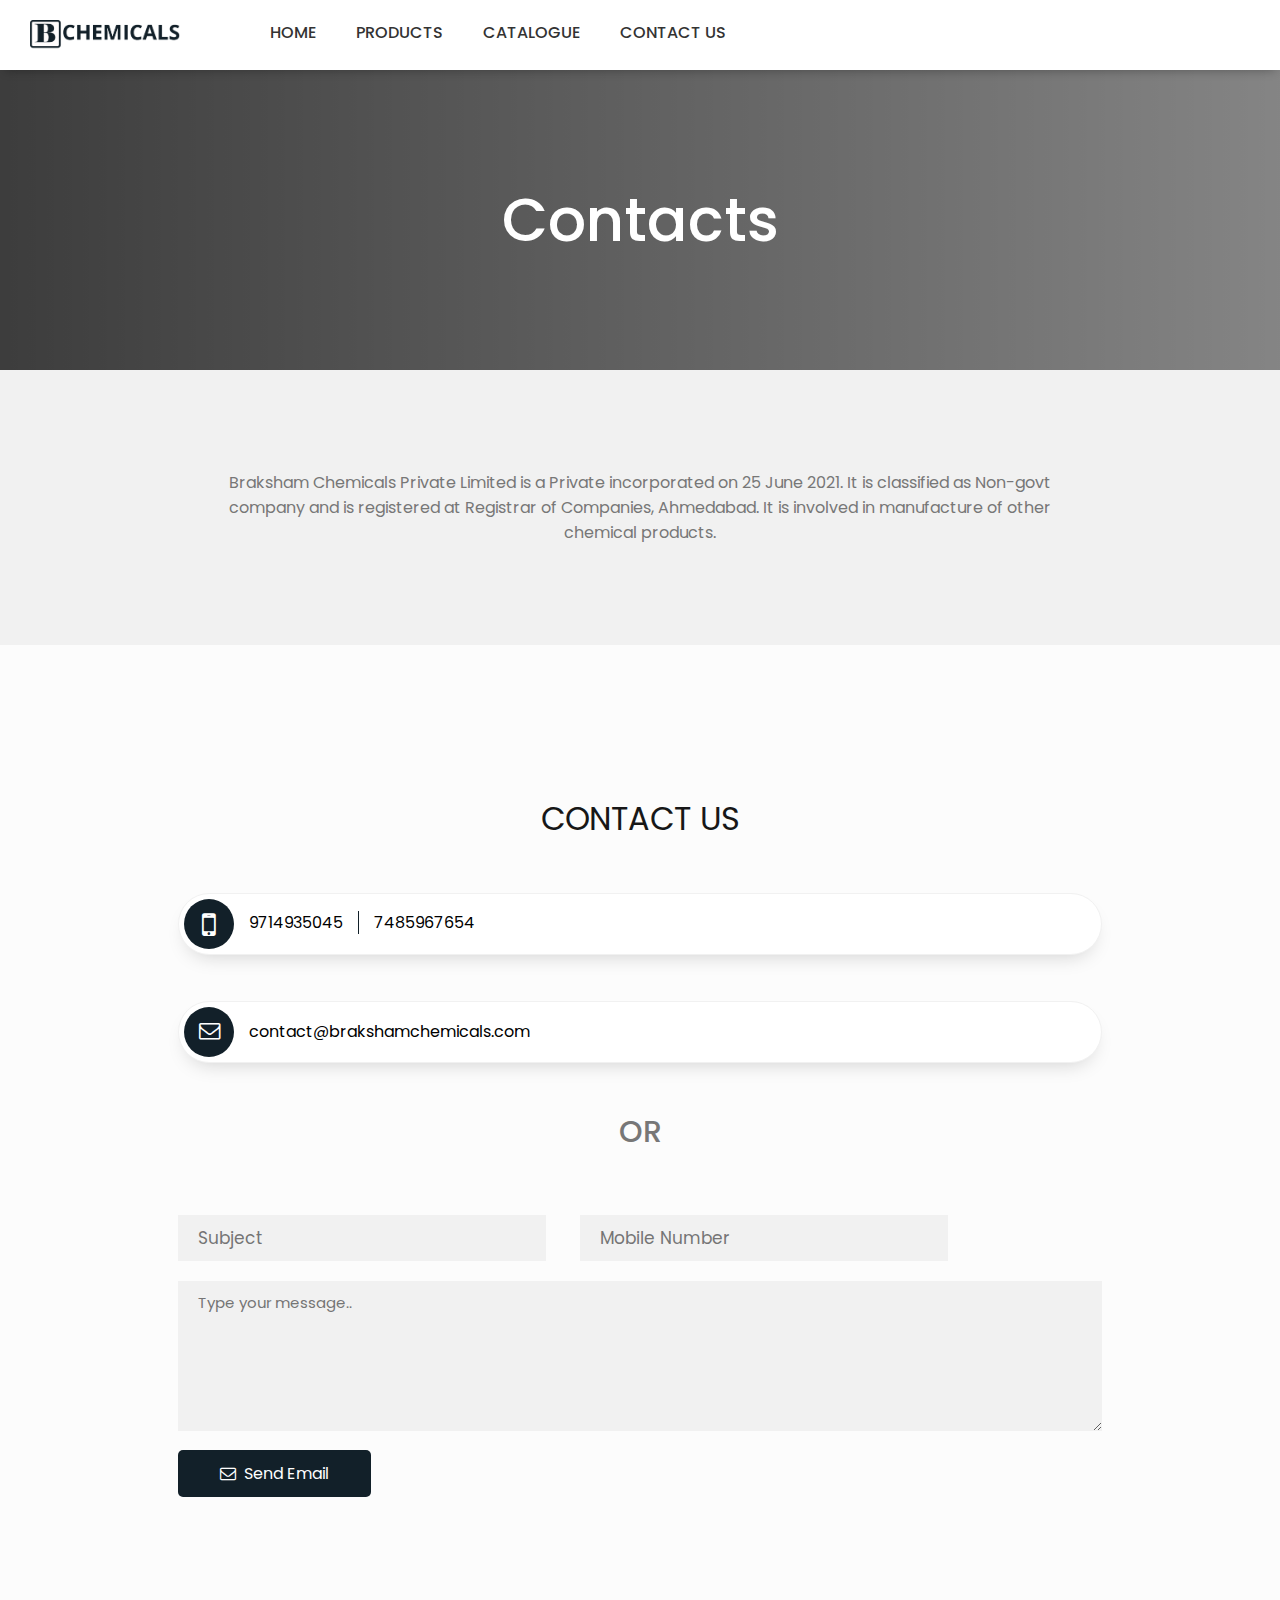
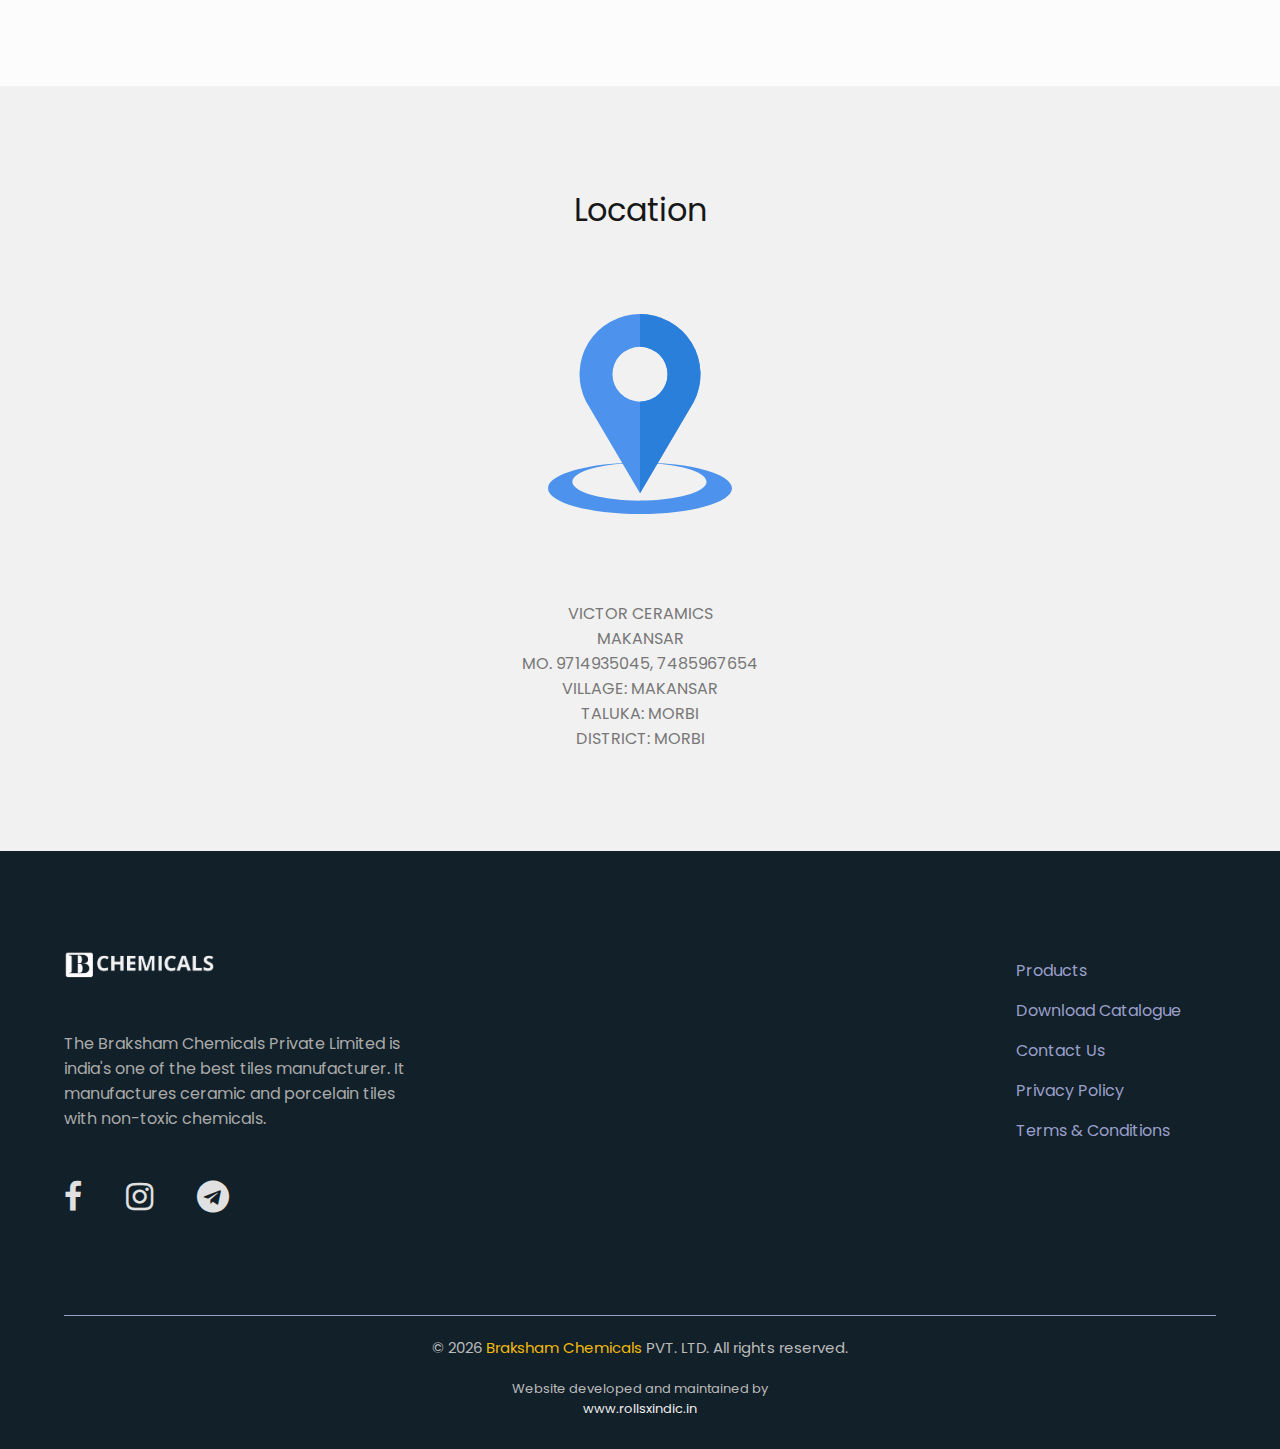
==== contact.html @ 2f867e1a "added seperate js files for each html page and link them to corresponding html page" ====
<!DOCTYPE html>
<html lang="en">
    <head>
        <!-- Meta Tags -->
        <meta charset="UTF-8">
        <meta http-equiv="X-UA-Compatible" content="IE=edge">
        <meta name="viewport" content="width=device-width, initial-scale=1.0">
        <meta http-equiv="Content-Type" content="text/html; charset=utf-8" />
        <meta http-equip="author" content="Akshay Kumar">
        <meta name="description" content="Braksham Chemicals manufactures best quality tiles with latest equipments and machinery.">
        <meta name="Keywords" content="Floor Tiles, Wall Tiles, Bathroom Tiles, Kitchen Tiles, Patterned Tiles, Exterior Porcelain Tiles, Porcelain Tiles, Ceramic Tiles, Tiles And Flooring, Reclaimed Building Materials, Reclaimed Tiles, Worktops, Porcelain, Limestone, Patio, Tiles, Unique Tiles, Tile Printing, Bespoke Tiles, Decorative Tiles, Natural Tiles, Bathrooms, Kitchens, High Quality Tiles, Cheap Tiles, Trade Tiles, Cement Tiles, Mosaic, Feature Wall Tiles, Feature Walls, Decorative Stone Tiles, Brick Effect Tiles, Carving Effect Tiles, Rockers Effect Tiles, Depth Carving Effect Tiles, High Gloss Tiles, Rustic Tiles, Elevation Tiles, R11 Tiles, R9 Tiles, Comfy White Tiles, Wooden Tiles, GVT Tiles, PGVT Tiles, Slabs, Cerenox Tiles, Sugar R11 Tiles, 3d Effect Tiles, services, products, manufactures, latest fashion, natural colors, non-toxic chemicals">
    
        <!-- Title -->
        <title>Braksham Chemicals - Premium Tiles Collection</title>
    
        <!-- External css stylesheet -->
        <link rel="stylesheet" href="css/style.css">
        <link rel="stylesheet" href="css/contact.css">

        <!-- Favicon and Apple touch icon -->
        <link rel="icon" href="./res/images/favicon.png" type="image/png" sizes="16x16">
        <link rel="apple-touch-icon image_src" href="favicon.png">
    
        <!-- Adding external google fonts and font awesome cdn -->
        <link rel="preconnect" href="https://fonts.googleapis.com">
        <link rel="preconnect" href="https://fonts.gstatic.com" crossorigin>
        <link href="https://fonts.googleapis.com/css2?family=Poppins:ital,wght@0,100;0,200;0,300;0,400;0,500;0,600;0,700;0,800;0,900;1,100;1,200;1,300;1,400;1,500;1,600;1,700;1,800;1,900&display=swap" rel="stylesheet">
        <link href="https://fonts.googleapis.com/css2?family=MonteCarlo&display=swap" rel="stylesheet">
        <link rel="stylesheet" href="https://cdnjs.cloudflare.com/ajax/libs/font-awesome/4.7.0/css/font-awesome.min.css">
        <link href="https://fonts.googleapis.com/css2?family=Righteous&display=swap" rel="stylesheet">
        <link href="https://fonts.googleapis.com/css2?family=Flamenco:wght@300;400&display=swap" rel="stylesheet">    
    </head>
<body>
    <!-- Header -->
    <div class="header">
        <div class="header-logo-ctr"><a href="index.html" class="header-logo"><img class="header-logo-img" src="./res/images/logo.png"></a></div>
        <div class="header-btn-ctr">
            <a href="index.html" class="btn header-btn">HOME</a>
            <a href="product.html" class="btn header-btn">PRODUCTS</a>
            <a href="./res/pdf/catalogue.pdf" class="btn header-btn" target="_blank">CATALOGUE</a>
            <a href="contact.html" class="btn header-btn">CONTACT US</a>
        </div>
        <div class="header-menu-bar-ctr"><i class="fa fa-bars fa-lg"></i></div>
    </div>
    <div class="header-menu">
        <div class="header-menu-inner">
            <span class="header-menu-close-btn"><i class="fa fa-close fa-lg"></i></span>
            <div class="header-menu-btn-ctr">
                <a href="index.html" class="btn header-menu-btn">HOME</a>
                <a href="product.html" class="btn header-menu-btn">PRODUCTS</a>
                <a href="res/pdf/catalogue.pdf" class="btn header-menu-btn" target="_blank">CATALOGUE</a>
                <a href="contact.html" class="btn header-menu-btn">CONTACT US</a>
            </div>
        </div>
    </div> 

    <!-- Main Container -->
    <div class="main-ctr">
        <div class="main-img-ctr">
            <div class="main-img"></div>
            <h2 class="main-img-header">Contacts</h2>
        </div>

        <div class="about-contact">
            <p>
                Braksham Chemicals Private Limited is a Private incorporated on 25 June 2021. It is classified as Non-govt company and is registered at Registrar of Companies, Ahmedabad. It is involved in manufacture of other chemical products.
            </p>
        </div>

        <!-- Contact us -->
        <div class="contact-us-ctr">
            <div class="contact-us-info-ctr">
                <h1 class="contact-us-header">CONTACT US</h1>
                <div class="mobile-number"><span class="mobile-icon"><i class="fa fa-mobile fa-2x"></i></span><span title="click to copy" class="mob-1">9714935045</span><span title="click to copy" class="mob-2">7485967654</span></div>

                <div class="email-address"><span class="email-icon"><i class="fa fa-envelope-o fa-lg"></i></span><span title="click to copy" class="email-1">contact@brakshamchemicals.com</span></div>

                <p class="or">OR</p>
                
                <div class="direct-mail-ctr">
                    <input class="direct-mail-sub" type="text" placeholder="Subject">
                    <input class="direct-mail-mob" type="text" placeholder="Mobile Number">
                    <textarea class="direct-mail-body" placeholder="Type your message.."></textarea>
                    <a href="" class="send-mail-btn btn-black"><i class="fa fa-envelope-o"></i> &nbsp;Send Email</a>
                </div>
            </div>
        </div>

        <!-- Location -->
        <div class="location-ctr">
            <h1 class="location-header">Location</h1>
            <img src="./res/images/location.svg" alt="company location" class="location-img">
            <p class="location-name">VICTOR CERAMICS<br>MAKANSAR<br>MO. 9714935045, 7485967654<br>VILLAGE: MAKANSAR<br>TALUKA: MORBI<br>DISTRICT: MORBI</p>
        </div>
    </div>

    <!-- Footer -->
    <div class="footer" id="footer">
        <div class="footer-top-ctr">
            <div class="footer-social-media-ctr">
                <div class="footer-logo-ctr"><a href="index.html" class="footer-logo"><img class="footer-logo-img" src="./res/images/logofooter.png" alt="footer logo"></a></div>
                <p class="footer-company-about">The Braksham Chemicals Private Limited is india's one of the best tiles manufacturer. It manufactures ceramic and porcelain tiles with non-toxic chemicals.</p>
                <div class="social-media-ctr">
                    <a href=""><i class="fa fa-facebook fa-2x"></i></a>
                    <a href=""><i class="fa fa-instagram fa-2x"></i></a>
                    <a href=""><i class="fa fa-telegram fa-2x"></i></a>
                </div>
            </div>
            <div class="footer-links-ctr">
                <a class="footer-link" href="product.html">Products</a>
                <a class="footer-link" href="./res/pdf/catalogue.pdf" target="_blank">Download Catalogue</a>
                <a class="footer-link" href="contact.html">Contact Us</a>
                <a class="footer-link" href="privacy-policy.html">Privacy Policy</a>
                <a class="footer-link" href="terms-conditions.html">Terms & Conditions</a>
            </div>
        </div>
        <div class="footer-copyright-ctr">
            <p class="copyright">© <span class="copyright-current-year"></span> <a class="copyright-company" href="http://www.brakshamchemicals.com">Braksham Chemicals</a> PVT. LTD. All rights reserved.</p>
            <p class="powered-by">Website developed and maintained by<br><a href="https://rollsxindic.in" class="site-developer" target="_blank"> www.rollsxindic.in </a></p>
        </div>
    </div>
    <script src="js/contact.js"></script>
</body>
</html>
---- css/style.css ----
* {
  margin: 0;
  padding: 0;
  box-sizing: border-box;
}

html {
  font-size: 62.5%;
}

body {
  font-family: "Poppins", sans-serif;
  font-size: 1.6rem;
  background-color: #f1f1f1;
  max-width: 200rem;
  margin: 0 auto;
  overflow-x: hidden;
}

button,
i {
  cursor: pointer;
}

h1 {
  color: #171717;
  font-weight: 400;
}

h2 {
  color: #171717;
  font-weight: 400;
}

p {
  color: #777;
}

.header {
  height: 7rem;
  width: 100%;
  padding: 1rem 3rem;
  color: #333;
  background-color: #fff;
  box-shadow: 0 5px 10px -5px rgba(0, 0, 0, 0.32);
  display: flex;
  flex-wrap: nowrap;
  justify-content: left;
  position: relative;
  z-index: 100;
}

.header-logo-ctr {
  height: 3rem;
  width: 20rem;
  margin-top: 1rem;
  position: relative;
}

.header-logo {
  width: 100%;
  position: absolute;
  top: 50%;
  left: 50%;
  transform: translate(-50%, -50%);
}

.header-logo-img {
  height: 3rem;
  vertical-align: middle;
}

.header-btn-ctr {
  display: flex;
  flex-wrap: nowrap;
  justify-content: center;
}

.btn {
  padding: 1rem 0;
  margin-left: 4rem;
  font-size: 1.6rem;
  font-weight: 500;
  color: #333;
  text-decoration: none;
  display: inline-block;
  position: relative;
}

.btn::before {
  content: "";
  height: 5%;
  width: 0;
  position: absolute;
  left: 0;
  bottom: 0;
  background-color: #f0b90b;
  transition: all 0.4s ease;
}

.btn:hover::before {
  width: 100%;
}

.header-menu-bar-ctr i {
  display: none;
  position: absolute;
  top: 3rem;
  right: 3rem;
}

/* header menu */

.header-menu {
  height: 30rem;
  width: 100%;
  margin-top: -30rem;
  background-color: #122029;
  transition: all 0.4s ease;
}

.header-menu-inner {
  height: 100%;
  width: 100%;
  text-align: center;
  position: relative;
}

.header-menu-close-btn {
  color: #fff;
  position: absolute;
  top: 3rem;
  right: 3rem;
}

.header-menu-btn-ctr {
  height: 20rem;
  width: 20rem;
  padding: 2%;
  position: absolute;
  top: 50%;
  left: 50%;
  transform: translate(-50%, -50%);
}

.header-menu-btn {
  margin-left: 0;
  color: #fff;
  font-size: 2.2rem;
  display: block;
}

/* Covid Update */
.covid-update-ctr {
  height: auto;
  width: 100%;
  padding: 1.5rem 2rem;
  color: #fff;
  background-color: #58a0ff;
  display: flex;
  flex-wrap: nowrap;
  justify-content: space-between;
}

.covid-update-header {
  min-width: 10rem;
  padding: 0;
  margin: 0;
}

.covid-update-para {
  color: #fff;
  margin: 0 1rem;
}

.covid-update-ctr-close-btn {
  padding: 0 1rem;
  display: block;
}

.main-video-ctr {
  width: 100%;
  background-color: #000;
  border: none;
  text-align: center;
  position: relative;
}

.main-video {
  height: 100%;
  width: 100%;
  margin: auto;
  max-width: 60rem;
  display: block;
}

.go-down-btn {
  height: 6rem;
  width: 6rem;
  background-color: #fff;
  box-shadow: 0 10px 25px -6px #ccc;
  border-radius: 100%;
  display: block;
  position: absolute;
  bottom: -8%;
  left: 50%;
  transform: translateX(-50%);
  transition: all 0.2s ease;
}

.go-down-btn:hover {
  box-shadow: 0 10px 25px -6px #aaac;
  bottom: -7%;
}

.go-down-btn i {
  color: #aaa;
  position: absolute;
  top: 50%;
  left: 50%;
  transform: translate(-50%, -50%);
}

/* Main Container */
.vision-mission-header {
  margin: 10rem;
  text-align: center;
  text-transform: uppercase;
  color: #777;
}

.vision-outer-ctr {
  display: flex;
  flex-wrap: nowrap;
  flex-direction: column;
  justify-content: space-between;
}

.vision-inner-ctr {
  margin: 0 10%;
  margin-bottom: 3rem;
  display: flex;
  flex-wrap: wrap;
  flex-direction: row;
  justify-content: space-between;
}

.vision {
  height: auto;
  width: 30%;
  padding: 5rem 2rem;
  text-align: center;
  background-color: #fcfcfc;
  /* border: 1px solid #e1e1e1; */
  box-shadow: 0 10px 20px -10px #ccc;
  position: relative;
  overflow: hidden;
}

.vision:before {
  content: "";
  height: 0;
  width: 0;
  background-image: linear-gradient(to right top, #9fceee, #d6eef7, #f7f7f7);
  clip-path: polygon(0 0, 0 0, 100% 100%, 0 100%);
  transition: all 0.4s ease;
  position: absolute;
  left: 0;
  bottom: 0;
}

.vision:hover::before {
  height: 3rem;
  width: 100%;
}

.vision:hover .vision-icon-underline {
  background-color: #79bbe7;
}

.vision-icon {
  height: 4.8rem;
  display: inline-block;
  margin-bottom: 2rem;
}

.vision-icon-underline {
  height: 2px;
  width: 30%;
  margin: 2rem auto;
  background-color: #e1e1e1;
}

/* Design container */
/* .main-content-ctr {
} */

.designs-header,
.designs-para {
  text-align: center;
  padding: 0 5%;
}

.designs-header {
  margin-top: 5rem;
  transition: all 0.2s ease;
}

.designs-para {
  margin-top: 3rem;
  margin-bottom: 10rem;
}

.designs-ctr {
  padding: 10rem 10%;
  overflow-y: hidden;
  background-color: #fff;
}

.design-ctr-overlay {
  height: 0%;
  width: 0%;
  background-color: #122029;
  text-align: center;
  position: absolute;
  bottom: 0;
  left: 0;
  overflow: hidden;
  transition: all 0.4s ease;
  z-index: 10;
}

.overlay-ctr {
  position: absolute;
  top: 50%;
  left: 50%;
  transform: translate(-50%, -50%);
}

.design-ctr-overlay h1 {
  color: #eee;
  padding: 3rem 0;
}

.design-ctr-overlay p {
  color: #bbb;
}

.overlay-close-btn {
  padding: 1rem 4rem;
  margin: 5rem auto;
  font-size: 1.6rem;
  outline: none;
  border: none;
  border-radius: 5px;
}

.design-ctr {
  width: 100%;
  margin: 8rem 0;
  background-color: #fff;
  border: 1px solid #f1f1f1;
  box-shadow: 0 20px 30px #ccc;
  display: flex;
  flex-wrap: nowrap;
  justify-content: space-between;
  transition: all 0.4s ease;
  position: relative;
  border-radius: 10px;
}

.design-ctr:hover {
  transform: scale(1.02);
}

.design-img-ctr {
  height: 45rem;
  width: 60%;
}

.design-img {
  height: 100%;
  width: 100%;
}

.design-img1,
.design-img3,
.design-img5 {
  border-top-left-radius: 10px;
  border-bottom-left-radius: 10px;
}

.design-img2,
.design-img4,
.design-img6 {
  border-top-right-radius: 10px;
  border-bottom-right-radius: 10px;
}

.design-ctr:nth-child(even) {
  flex-direction: row-reverse;
}

.design-info-ctr {
  width: 40%;
  text-align: center;
  position: relative;
  background-image: url("./res/images/dotted-background.svg");
  background-size: contain;
  background-repeat: no-repeat;
  background-position: bottom;
}

.design-info {
  width: 80%;
  position: absolute;
  top: 50%;
  left: 50%;
  transform: translate(-50%, -50%);
}

.design-info-header {
  font-family: "Poppins", sans-serif;
  font-weight: 400;
  padding: 3rem 0;
}

.design-info-para {
  color: #122029;
}

.design-info-btn {
  padding: 1.2rem 4.2rem;
  background-color: #122029;
  border-radius: 5px;
  color: #fff;
  padding: none;
  margin: 5rem 0;
  transition: all 0.2s ease;
}

.design-info-btn:hover {
  box-shadow: 0 10px 20px -10px #aaa;
}

/* About us section  */
.about-us-ctr {
  width: 100%;
  padding: 10rem 5%;
  padding-bottom: 15rem;
  background-color: #122029;
  display: flex;
  flex-wrap: nowrap;
  justify-content: space-between;
  clip-path: polygon(0 0, 100% 0, 100% 80%, 0 100%);
}

.about-us-header-ctr {
  width: 25%;
  text-align: center;
}

.about-us-header {
  padding: 0;
  color: #fff;
}

.about-us-para-ctr {
  width: 70%;
  text-align: left;
}

.about-us-para-main {
  font-size: 1.8rem;
  font-weight: 300;
  color: #e1e1e1;
}

.about-us-para-secondary {
  font-size: 1.7rem;
  font-weight: 300;
  font-style: italic;
  color: #f0b90b;
}

/* Catagories Container */
.catagories-ctr {
  text-align: center;
  margin: 10rem 5%;
}

.catagories-header {
  padding-bottom: 8rem;
}

.catagories-inner-ctr {
  display: flex;
  flex-wrap: nowrap;
  justify-content: space-between;
  position: relative;
}

.catagories-left-ctr,
.catagories-right-ctr {
  height: 10%;
  width: 50%;
}

.catagories-left-ctr {
  padding-right: 5%;
}

.catagories-right-ctr {
  padding-left: 5%;
}

.catagories {
  height: 10rem;
  width: 100%;
  color: #fff;
  font-size: 2.5rem;
  margin-bottom: 5%;
  background-size: cover;
  background-position: bottom;
  background-repeat: no-repeat;
  position: relative;
}

.catagories span {
  position: absolute;
  top: 50%;
  left: 50%;
  transform: translate(-50%, -50%);
}

.catagories-floor-tiles {
  background-image: linear-gradient(rgba(0, 0, 0, 0.5), rgba(0, 0, 0, 0.5)),
    url("./res/images/floor-tile.jpg");
}

.catagories-kitchen-tiles {
  background-image: linear-gradient(rgba(0, 0, 0, 0.5), rgba(0, 0, 0, 0.5)),
    url("./res/images/kitchen-tiles.jpg");
}

.catagories-bathroom-tiles {
  background-image: linear-gradient(rgba(0, 0, 0, 0.5), rgba(0, 0, 0, 0.5)),
    url("./res/images/bathroom-tiles.jpg");
}

.catagories-wall-tiles {
  background-image: linear-gradient(rgba(0, 0, 0, 0.5), rgba(0, 0, 0, 0.5)),
    url("./res/images/wall-tiles.jpg");
}

.catagories-hall-tiles {
  background-image: linear-gradient(rgba(0, 0, 0, 0.5), rgba(0, 0, 0, 0.5)),
    url("./res/images/hall-tiles.jpg");
}

.catagories-garden-tiles {
  background-image: linear-gradient(rgba(0, 0, 0, 0.5), rgba(0, 0, 0, 0.5)),
    url("./res/images/garden-tiles.jpg");
}

/* Download Catalogue */
.download-catalogue-ctr {
  width: 100%;
  text-align: center;
  padding: 8rem 5rem;
  background-color: #122029;
}

.download-catalogue-header {
  color: #f1f1f1;
  padding-bottom: 5rem;
}

.download-catalogue-btn {
  text-decoration: none;
  padding: 1.2rem 4.2rem;
  border: none;
  outline: none;
  background-color: #f1f1f1;
  color: #171717;
  border-radius: 5px;
}

/* Contact Us section  */
.contact-us-ctr {
  width: 100%;
  padding: 10rem 0;
  background-color: #fcfcfc;
}

.contact-us-header {
  text-align: center;
  padding-bottom: 5rem;
}

.contact-us-info-ctr {
  width: 80%;
  padding: 5rem;
  margin: 0 auto;
  text-align: left;
}

.mobile-number,
.email-address {
  padding: 0.5rem;
  margin-bottom: 5%;
  background-color: #fff;
  box-shadow: 0 10px 20px -10px #ccc;
  border: 1px solid #f1f1f1;
  border-radius: 5rem;
}

.mobile-icon,
.email-icon {
  height: 5rem;
  width: 5rem;
  padding: 1rem;
  color: #fff;
  background-color: #122029;
  text-align: center;
  border-radius: 30px;
  vertical-align: middle;
  display: inline-block;
}

.direct-mail-ctr {
  padding: 5rem 0;
}

.mob-1,
.mob-2,
.email-1 {
  padding: 0 1.5rem;
  cursor: pointer;
  transition: all 0.2s;
}

.mob-1 {
  border-right: 1px solid #122029;
}

.mob-1:hover,
.mob-2:hover,
.email-1:hover {
  color: #f0b90b;
}

.or {
  text-align: center;
  font-size: 3rem;
  font-weight: 500;
}

.direct-mail-sub,
.direct-mail-mob,
.direct-mail-body {
  display: block;
  margin: 1rem 0;
  padding: 1rem 2rem;
  font-family: poppins, sans-serif;
  color: #333;
  background-color: #f1f1f1;
  border: none;
  outline: none;
}

.direct-mail-sub {
  font-size: 1.7rem;
  display: inline-block;
  margin-right: 3rem;
}

.direct-mail-mob {
  display: inline-block;
  font-size: 1.7rem;
}

.direct-mail-body {
  height: 15rem;
  width: 100%;
  margin-bottom: 3rem;
  font-size: 1.5rem;
  color: green;
}

.send-mail-btn {
  text-decoration: none;
  padding: 1.2rem 4.2rem;
  border: none;
  outline: none;
  background-color: #122029;
  color: #fff;
  border-radius: 5px;
}

/* Footer */

.footer {
  background-color: #122029;
  color: #e1e1e1;
  text-align: center;
  padding: 10rem 5%;
  padding-bottom: 1rem;
}

.footer-logo-ctr {
  position: relative;
  width: 25rem;
  height: 3rem;
  width: 20rem;
}

.footer-logo-img {
  height: 3rem;
}

.footer-company-about {
  padding: 5rem 0;
  color: #aaa;
}

.footer-top-ctr {
  display: flex;
  flex-wrap: nowrap;
  justify-content: space-between;
  width: 100%;
  margin-bottom: 10rem;
}

.footer-social-media-ctr {
  width: 35rem;
  text-align: left;
}

.social-media-ctr a {
  display: inline-block;
  text-decoration: none;
  color: #e1e1e1;
  margin-right: 4rem;
}

.social-media-ctr a:hover {
  color: rgb(240, 185, 11);
}

.footer-links-ctr {
  width: 20rem;
  text-align: left;
}

.footer-link {
  display: block;
  text-decoration: none;
  color: #9a9fca;
  line-height: 4rem;
  transition: all 0.2s ease;
}

.footer-link:hover {
  color: #f0b90b;
}

.footer-copyright-ctr {
  border-top: 1px solid #9a9fca;
  width: 100%;
  padding: 2rem 0;
}

.copyright {
  color: #bbb;
  font-size: 1.5rem;
  margin-bottom: 2rem;
}

.copyright-company {
  text-decoration: none;
  color: #f0b90b;
}

.powered-by {
  font-size: 1.3rem;
  color: #bbb;
}

.site-developer {
  text-decoration: none;
  color: #eee;
}

/* Animation */

@keyframes slideshow-anim {
  0% {
    margin-left: 0;
  }
  10% {
    margin-left: 0;
  }
  20% {
    margin-left: -100%;
  }
  30% {
    margin-left: -100%;
  }
  40% {
    margin-left: -200%;
  }
  50% {
    margin-left: -200%;
  }
  60% {
    margin-left: -100%;
  }
  70% {
    margin-left: -100%;
  }
  80% {
    margin-left: 0;
  }
  90% {
    margin-left: 0;
  }
  100% {
    margin-left: 0;
  }
}

/* media queries */
@media only screen and (max-width: 1000px) {
  .vision {
    width: 48%;
  }

  .vision-3 {
    width: 100%;
    margin-top: 3rem;
  }

  .designs-ctr {
    padding: 0 10%;
  }

  .design-info-header {
    font-size: 2.5rem;
  }

  .design-info-para {
    font-size: 1.6rem;
  }

  .design-img-ctr {
    height: 40rem;
  }
}

@media only screen and (max-width: 780px) {
  .covid-update-header {
    font-size: 1.5rem;
  }

  .covid-update-para {
    font-size: 1.5rem;
  }

  .header-btn-ctr {
    display: none;
  }

  .header-menu-bar-ctr i {
    display: block;
  }

  .designs-ctr {
    padding: 0 5%;
  }

  .design-info-header {
    font-size: 2.3rem;
  }

  .design-info-para {
    font-size: 1.5rem;
  }

  .design-img-ctr {
    height: 35rem;
  }

  .about-us-ctr {
    display: block;
  }

  .about-us-header-ctr {
    width: 100%;
    padding-bottom: 5rem;
  }

  .about-us-para-ctr {
    width: 100%;
    text-align: center;
  }

  .contact-us-ctr {
    width: 100%;
    padding: 10rem 0;
  }

  .contact-us-info-ctr {
    width: 100%;
    padding: 5%;
  }

  .footer-logo-ctr {
    margin: 0 auto;
  }

  .footer-company-about {
    padding: 5rem 0;
  }

  .footer-top-ctr {
    display: block;
  }

  .footer-social-media-ctr {
    width: 100%;
    text-align: center;
  }

  .social-media-ctr a {
    margin: 0 2rem;
  }

  .footer-links-ctr {
    width: 20rem;
    margin: 5rem auto;
    text-align: center;
  }
}

@media screen and (max-width: 610px) {
  h1 {
    font-size: 2.5rem;
  }

  h2 {
    font-size: 2.2rem;
  }

  p {
    font-size: 1.5rem;
  }

  .vision {
    width: 100%;
  }

  .vision-2 {
    margin-top: 3rem;
  }
  .covid-update-header {
    font-size: 1.4rem;
  }

  .covid-update-para {
    font-size: 1.2rem;
  }

  .go-down-btn {
    height: 4rem;
    width: 4rem;
  }

  .design-ctr {
    display: block;
    width: 100%;
  }

  .design-img {
    border-top-left-radius: 10px;
    border-top-right-radius: 10px;
    border-bottom-left-radius: 0;
    border-bottom-right-radius: 0;
  }

  .overlay-ctr {
    width: 70%;
  }

  .design-img-ctr {
    width: 100%;
    height: 35rem;
  }

  .design-info-ctr {
    width: 100%;
    position: static;
  }

  .design-info {
    width: 80%;
    position: static;
    transform: translate(0%, 0%);
    margin: auto;
  }

  .catagories-inner-ctr {
    display: block;
  }

  .catagories-left-ctr {
    width: 100%;
    padding-right: 0;
  }

  .catagories-right-ctr {
    width: 100%;
    padding-left: 0;
  }

  .catagories span {
    font-size: 1.6rem;
  }

  .download-catalogue-ctr {
    padding: 5rem 2rem;
  }

  .download-catalogue-btn {
    padding: 1rem 1.5rem;
  }

  .email-1 {
    font-size: 1.4rem;
  }

  .direct-mail-sub {
    width: 100%;
  }
}

@media screen and (max-width: 400px) {
  h1 {
    font-size: 2.3rem;
  }

  h2 {
    font-size: 2rem;
  }

  p {
    font-size: 1.3rem;
  }

  .covid-update-header {
    font-size: 1.2rem;
  }

  .covid-update-para {
    font-size: 1rem;
  }

  .vision-inner-ctr {
    margin: 3rem 5%;
  }

  .designs-header {
    margin-top: 8rem;
  }

  .designs-para {
    margin-bottom: 5rem;
  }

  .header-menu-btn {
    font-size: 1.8rem;
  }

  .overlay-ctr h1 {
    font-size: 2.5rem;
  }

  .overlay-ctr p {
    font-size: 1.5rem;
  }

  .design-img-ctr {
    height: 20rem;
  }

  .about-us-header {
    font-size: 2.2rem;
  }

  .about-us-para-main {
    font-size: 1.6rem;
  }

  .about-us-para-secondary {
    font-size: 1.4rem;
  }

  .mobile-number,
  .email-address {
    border: 1px solid #f1f1f1;
    background-color: #fff;
    border-radius: 0;
    padding: 3rem 0.5rem;
    text-align: center;
  }

  .mobile-icon,
  .email-icon {
    display: block;
    margin: 2rem auto;
  }

  .mob-1,
  .mob-2,
  .email-1 {
    font-size: 1.2rem;
  }

  .mob-1:hover,
  .mob-2:hover,
  .email-1:hover {
    font-size: 1.5rem;
    color: #333;
  }
}

::-webkit-scrollbar {
  width: 1rem;
  box-shadow: inset 2px 2px 5px #333;
  background-color: #ccc;
}

::-webkit-scrollbar-thumb {
  width: 1rem;
  background-color: #122029;
}
---- css/contact.css ----
.main-img-ctr {
  height: 30rem;
  width: 100%;
  overflow: hidden;
  position: relative;
}

.main-img {
  height: 100%;
  width: 100%;
  background-image: linear-gradient(
      to right,
      rgba(0, 0, 0, 0.75),
      rgba(0, 0, 0, 0.45)
    ),
    url("./res/images/contact.jpg");
  background-size: cover;
  background-repeat: no-repeat;
  background-position: bottom;
  transition: all 3s ease;
}

.main-img:hover {
  transform: scale(1.05);
}

.main-img-header {
  position: absolute;
  top: 50%;
  left: 50%;
  transform: translate(-50%, -50%);
  text-align: center;
  font-size: 6rem;
  font-weight: 500;
  color: #fff;
}

.about-contact {
  width: 80%;
  text-align: center;
  margin: 0 auto;
  padding: 10rem 5%;
}

/* Location */
.location-ctr {
  width: 100%;
  text-align: center;
  padding: 10rem 0;
}

.location-img {
  height: 20rem;
  margin: 8rem 0;
}

@media screen and (max-width: 768px) {
  .main-img-header {
    font-size: 5rem;
  }
}

@media screen and (max-width: 400px) {
  .main-img-header {
    font-size: 4rem;
  }
}

@media screen and (max-width: 400px) {
  .main-img-ctr {
    height: 25rem;
  }

  .location-name {
    font-size: 1.3rem;
  }

  .main-img-ctr {
    font-size: 3rem;
  }
}
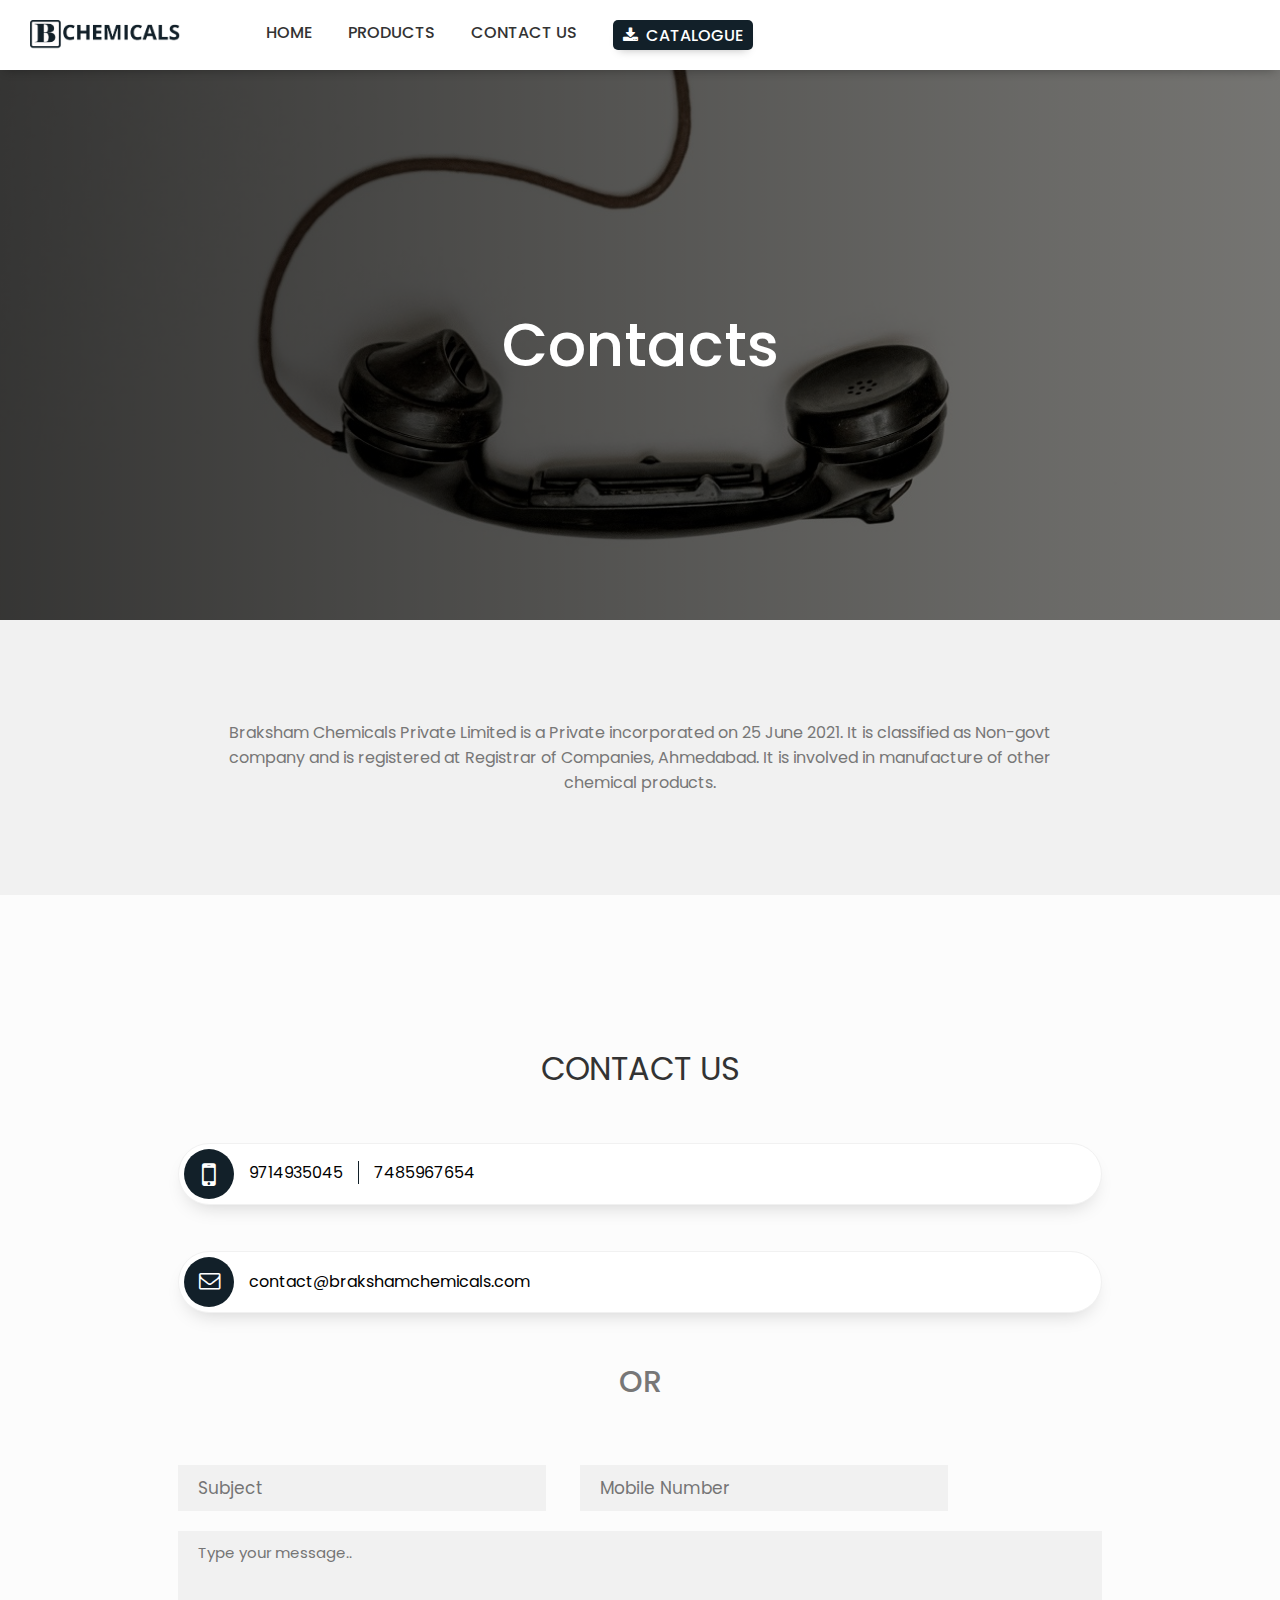
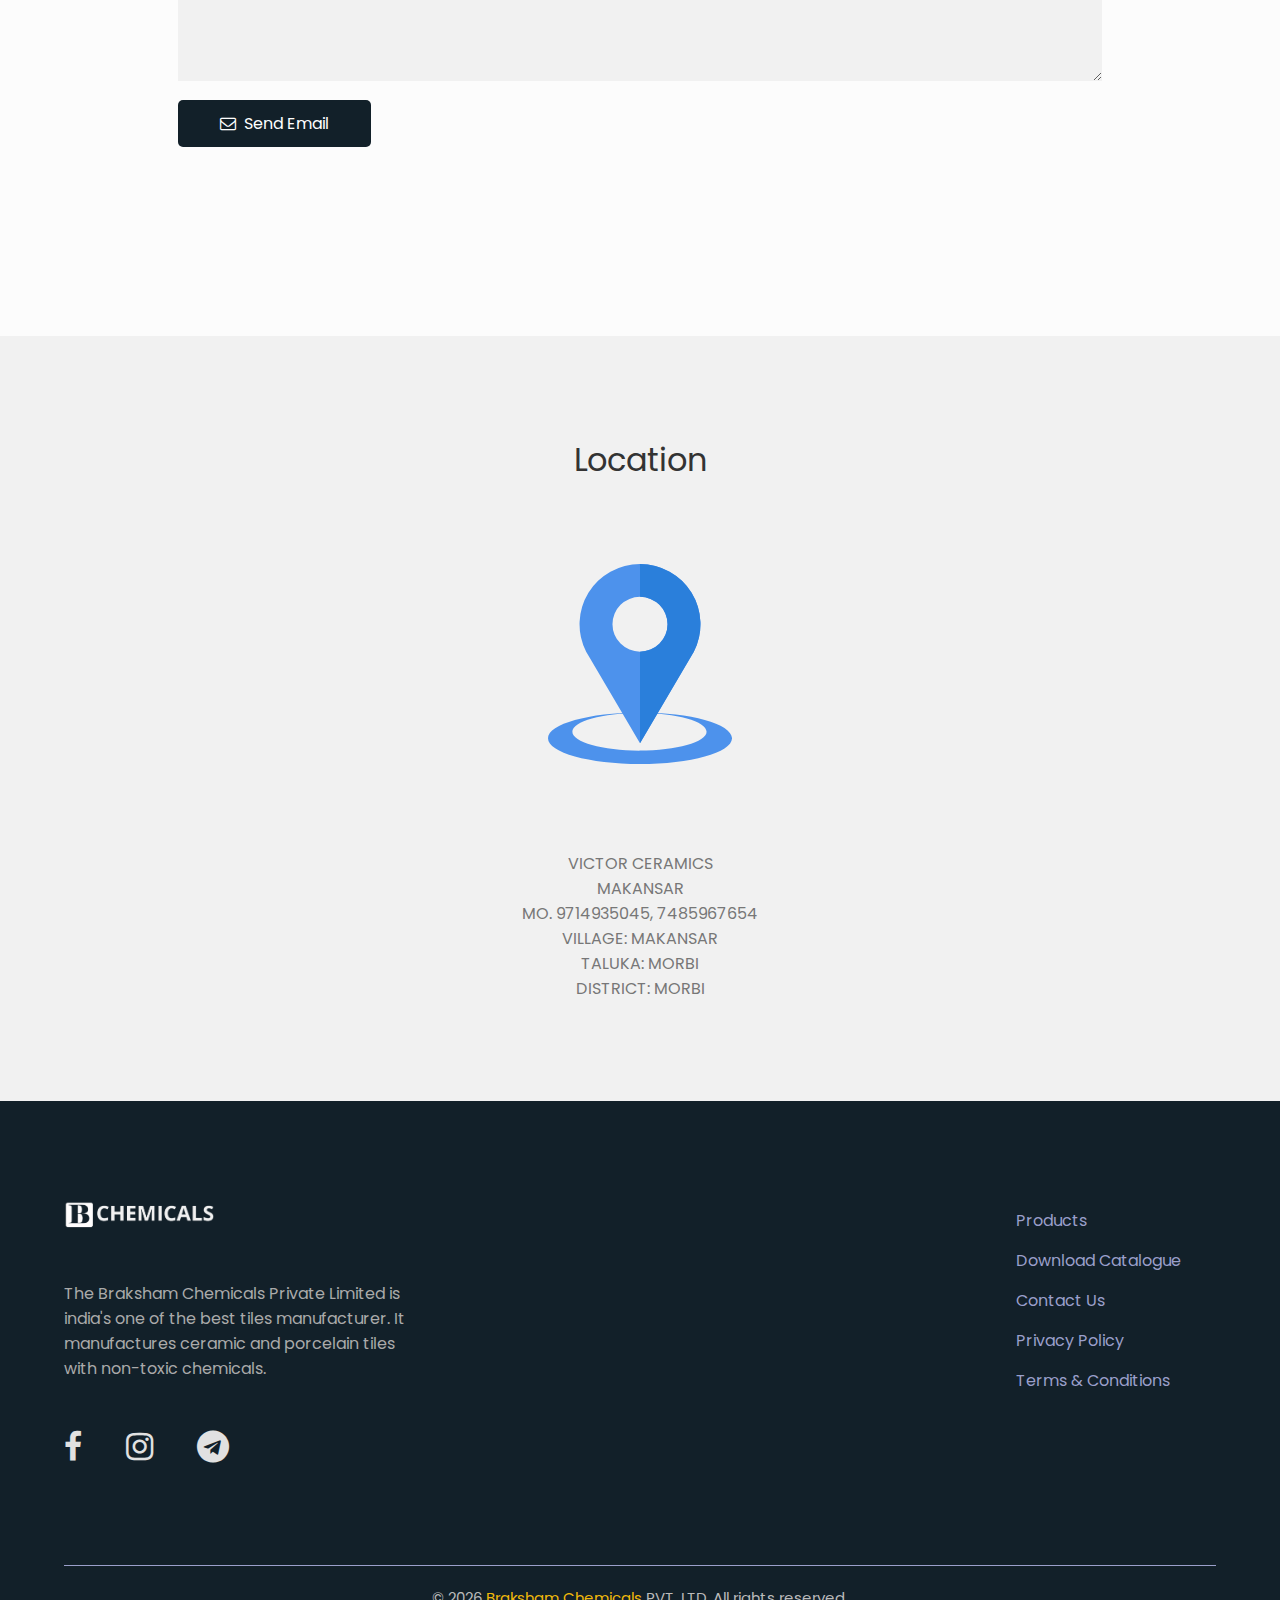
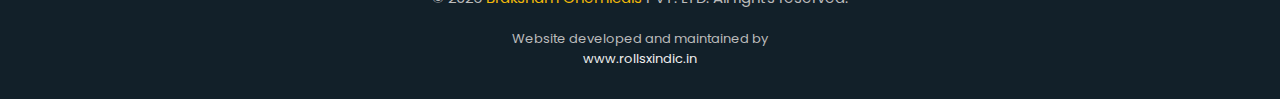
==== commit cc993beb: "design-update" ====
--- a/contact.html
+++ b/contact.html
@@ -37,8 +37,8 @@
         <div class="header-btn-ctr">
             <a href="index.html" class="btn header-btn">HOME</a>
             <a href="product.html" class="btn header-btn">PRODUCTS</a>
-            <a href="./res/pdf/catalogue.pdf" class="btn header-btn" target="_blank">CATALOGUE</a>
             <a href="contact.html" class="btn header-btn">CONTACT US</a>
+            <a href="./res/pdf/catalogue.pdf" class="header-btn header-catalogue-btn" target="_blank"><i class="fa fa-download">&nbsp;&nbsp;</i>CATALOGUE</a>
         </div>
         <div class="header-menu-bar-ctr"><i class="fa fa-bars fa-lg"></i></div>
     </div>
--- a/css/style.css
+++ b/css/style.css
@@ -23,12 +23,12 @@
 }
 
 h1 {
-  color: #171717;
+  color: #333;
   font-weight: 400;
 }
 
 h2 {
-  color: #171717;
+  color: #555;
   font-weight: 400;
 }
 
@@ -71,14 +71,14 @@
 }
 
 .header-btn-ctr {
+  padding: 1rem 0;
   display: flex;
   flex-wrap: nowrap;
   justify-content: center;
 }
 
 .btn {
-  padding: 1rem 0;
-  margin-left: 4rem;
+  margin-left: 3.6rem;
   font-size: 1.6rem;
   font-weight: 500;
   color: #333;
@@ -102,6 +102,26 @@
   width: 100%;
 }
 
+.header-catalogue-btn {
+  padding-top: 0.3rem;
+  margin-left: 3.6rem;
+  font-size: 1.6rem;
+  font-weight: 500;
+  color: #fff;
+  background-color: #122029;
+  box-shadow: 0 6px 10px -6px #bbb;
+  text-decoration: none;
+  padding-left: 1rem;
+  padding-right: 1rem;
+  border-radius: 5px;
+  transition: all 0.2s ease;
+}
+
+.header-catalogue-btn:hover {
+  transform: translateY(-2px);
+  box-shadow: 0 10px 15px -6px #bbb;
+}
+
 .header-menu-bar-ctr i {
   display: none;
   position: absolute;
@@ -109,6 +129,10 @@
   right: 3rem;
 }
 
+.header-menu-btn {
+  padding: 0.8rem 0;
+}
+
 /* header menu */
 
 .header-menu {
@@ -116,6 +140,7 @@
   width: 100%;
   margin-top: -30rem;
   background-color: #122029;
+  border-bottom: 1rem solid #070e13;
   transition: all 0.4s ease;
 }
 
@@ -209,7 +234,7 @@
 }
 
 .go-down-btn:hover {
-  box-shadow: 0 10px 25px -6px #aaac;
+  box-shadow: 0 10px 25px -6px #aaa;
   bottom: -7%;
 }
 
@@ -226,7 +251,6 @@
   margin: 10rem;
   text-align: center;
   text-transform: uppercase;
-  color: #777;
 }
 
 .vision-outer-ctr {
@@ -251,7 +275,6 @@
   padding: 5rem 2rem;
   text-align: center;
   background-color: #fcfcfc;
-  /* border: 1px solid #e1e1e1; */
   box-shadow: 0 10px 20px -10px #ccc;
   position: relative;
   overflow: hidden;
@@ -291,10 +314,6 @@
   background-color: #e1e1e1;
 }
 
-/* Design container */
-/* .main-content-ctr {
-} */
-
 .designs-header,
 .designs-para {
   text-align: center;
@@ -405,7 +424,7 @@
   width: 40%;
   text-align: center;
   position: relative;
-  background-image: url("./res/images/dotted-background.svg");
+  background-image: url("../res/images/dotted-background.svg");
   background-size: contain;
   background-repeat: no-repeat;
   background-position: bottom;
@@ -491,6 +510,7 @@
 
 .catagories-header {
   padding-bottom: 8rem;
+  font-weight: 400;
 }
 
 .catagories-inner-ctr {
@@ -535,32 +555,32 @@
 
 .catagories-floor-tiles {
   background-image: linear-gradient(rgba(0, 0, 0, 0.5), rgba(0, 0, 0, 0.5)),
-    url("./res/images/floor-tile.jpg");
+    url("../res/images/floor-tile.jpg");
 }
 
 .catagories-kitchen-tiles {
   background-image: linear-gradient(rgba(0, 0, 0, 0.5), rgba(0, 0, 0, 0.5)),
-    url("./res/images/kitchen-tiles.jpg");
+    url("../res/images/kitchen-tiles.jpg");
 }
 
 .catagories-bathroom-tiles {
   background-image: linear-gradient(rgba(0, 0, 0, 0.5), rgba(0, 0, 0, 0.5)),
-    url("./res/images/bathroom-tiles.jpg");
+    url("../res/images/bathroom-tiles.jpg");
 }
 
 .catagories-wall-tiles {
   background-image: linear-gradient(rgba(0, 0, 0, 0.5), rgba(0, 0, 0, 0.5)),
-    url("./res/images/wall-tiles.jpg");
+    url("../res/images/wall-tiles.jpg");
 }
 
 .catagories-hall-tiles {
   background-image: linear-gradient(rgba(0, 0, 0, 0.5), rgba(0, 0, 0, 0.5)),
-    url("./res/images/hall-tiles.jpg");
+    url("../res/images/hall-tiles.jpg");
 }
 
 .catagories-garden-tiles {
   background-image: linear-gradient(rgba(0, 0, 0, 0.5), rgba(0, 0, 0, 0.5)),
-    url("./res/images/garden-tiles.jpg");
+    url("../res/images/garden-tiles.jpg");
 }
 
 /* Download Catalogue */
--- a/css/contact.css
+++ b/css/contact.css
@@ -1,5 +1,5 @@
 .main-img-ctr {
-  height: 30rem;
+  height: 55rem;
   width: 100%;
   overflow: hidden;
   position: relative;
@@ -13,7 +13,7 @@
       rgba(0, 0, 0, 0.75),
       rgba(0, 0, 0, 0.45)
     ),
-    url("./res/images/contact.jpg");
+    url("../res/images/contact.jpg");
   background-size: cover;
   background-repeat: no-repeat;
   background-position: bottom;
@@ -58,24 +58,29 @@
   .main-img-header {
     font-size: 5rem;
   }
+
+  .main-img-ctr {
+    height: 40rem;
+  }
 }
 
-@media screen and (max-width: 400px) {
+@media screen and (max-width: 610px) {
   .main-img-header {
     font-size: 4rem;
+  }
+
+  .main-img-ctr {
+    height: 30rem;
   }
 }
 
 @media screen and (max-width: 400px) {
   .main-img-ctr {
     height: 25rem;
+    font-size: 3rem;
   }
 
   .location-name {
     font-size: 1.3rem;
   }
-
-  .main-img-ctr {
-    font-size: 3rem;
-  }
 }
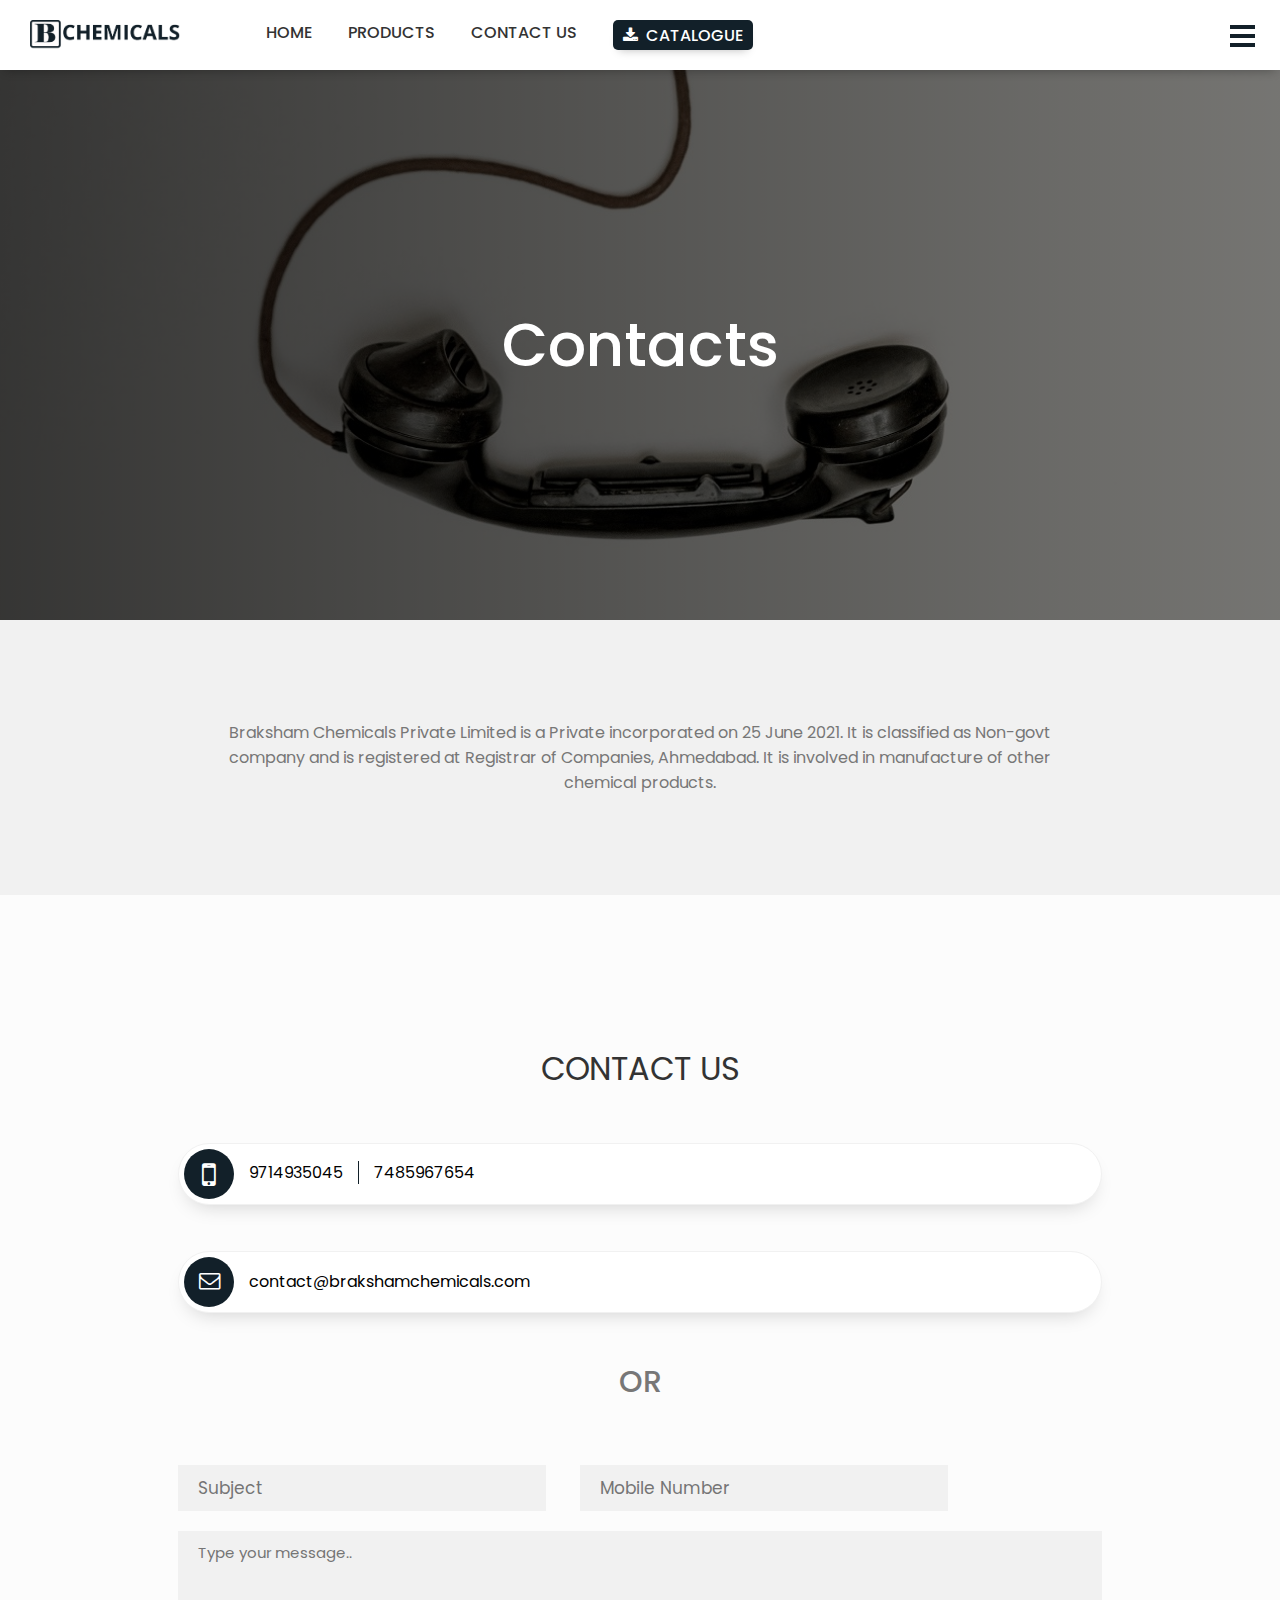
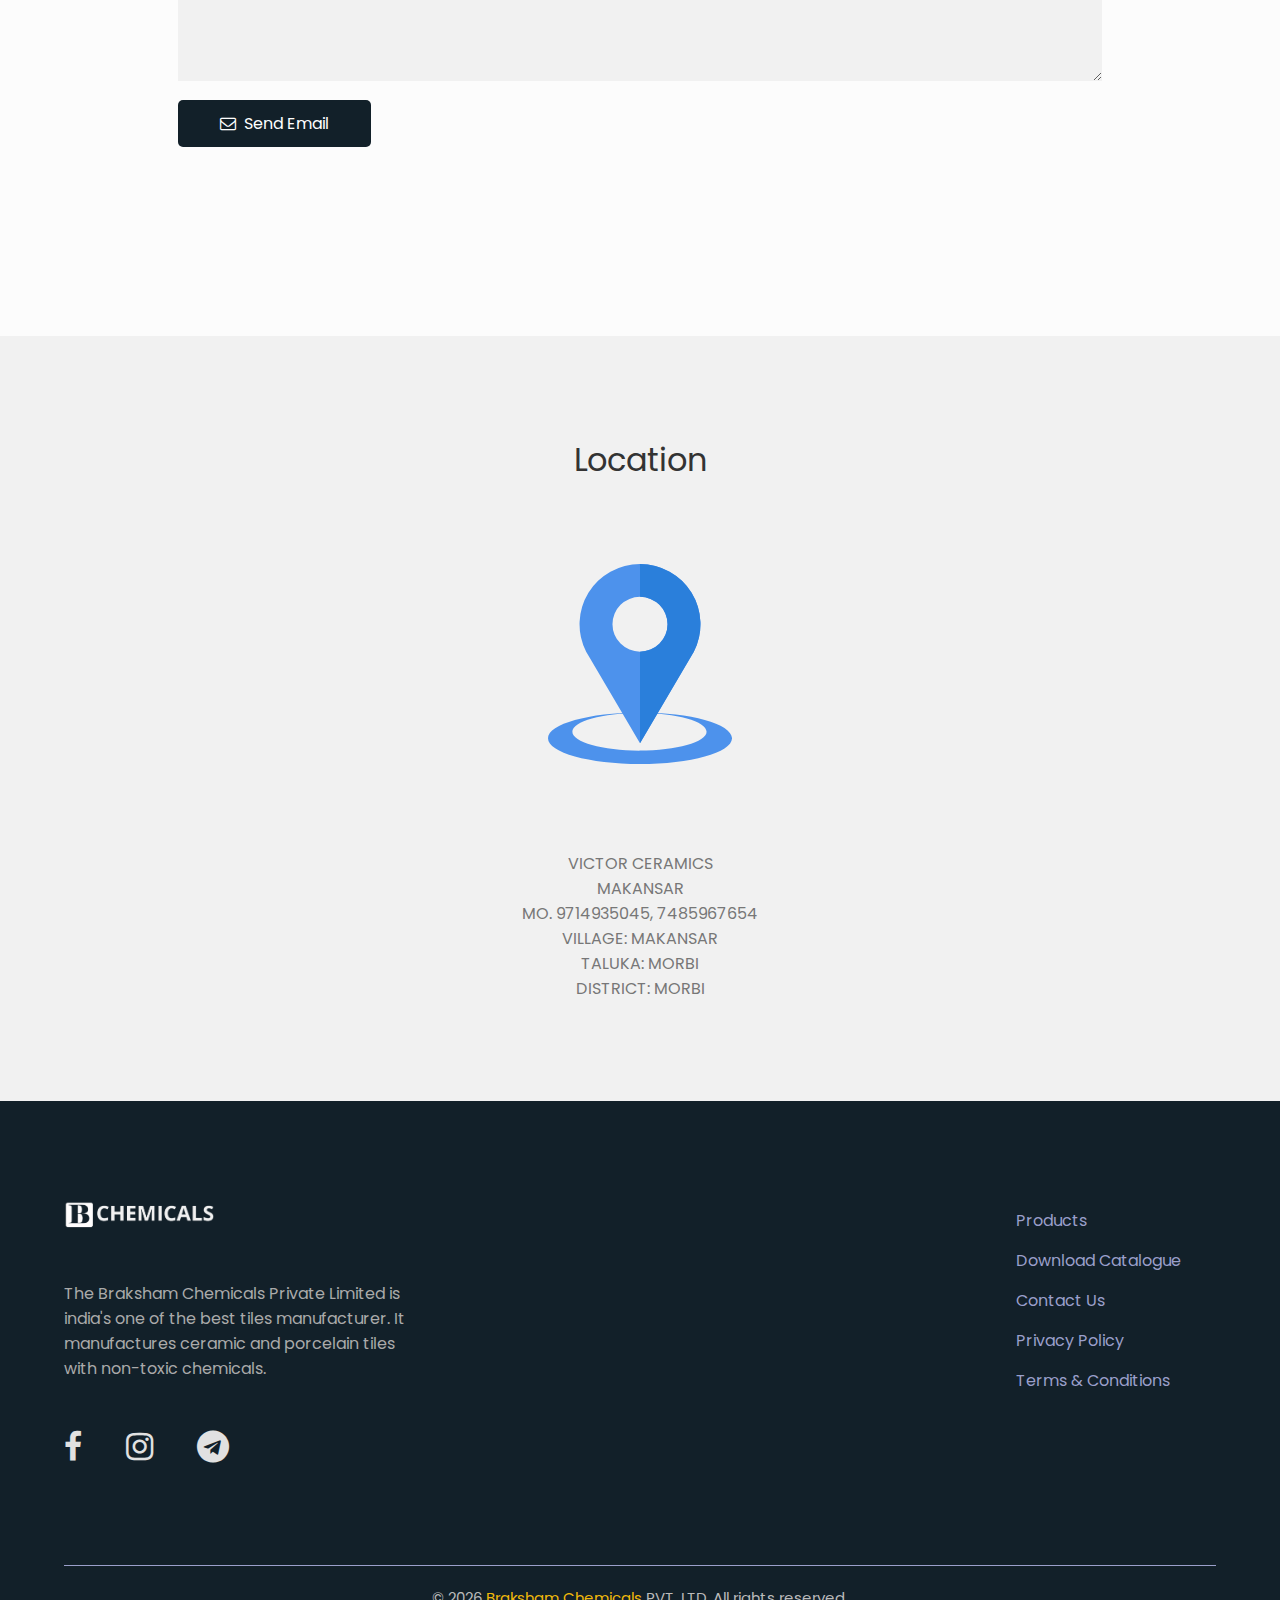
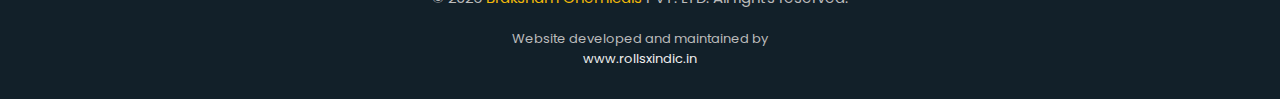
==== commit ad5017f7: "Adding an toggle animated hamberger menu bar with some design changes" ====
--- a/contact.html
+++ b/contact.html
@@ -33,14 +33,18 @@
 <body>
     <!-- Header -->
     <div class="header">
-        <div class="header-logo-ctr"><a href="index.html" class="header-logo"><img class="header-logo-img" src="./res/images/logo.png"></a></div>
+        <div class="header-logo-ctr"><a href="index.html" class="header-logo"><img class="header-logo-img" src="./res/images/logo.png" alt="Logo"></a></div>
         <div class="header-btn-ctr">
             <a href="index.html" class="btn header-btn">HOME</a>
             <a href="product.html" class="btn header-btn">PRODUCTS</a>
             <a href="contact.html" class="btn header-btn">CONTACT US</a>
             <a href="./res/pdf/catalogue.pdf" class="header-btn header-catalogue-btn" target="_blank"><i class="fa fa-download">&nbsp;&nbsp;</i>CATALOGUE</a>
         </div>
-        <div class="header-menu-bar-ctr"><i class="fa fa-bars fa-lg"></i></div>
+        <div class="menu-bar" onclick="toggleMenu()">
+            <div class="line line1"></div>
+            <div class="line line2"></div>
+            <div class="line line3"></div>
+        </div>
     </div>
     <div class="header-menu">
         <div class="header-menu-inner">
--- a/css/style.css
+++ b/css/style.css
@@ -122,11 +122,32 @@
   box-shadow: 0 10px 15px -6px #bbb;
 }
 
-.header-menu-bar-ctr i {
-  display: none;
+.menu-bar {
+  cursor: pointer;
   position: absolute;
-  top: 3rem;
-  right: 3rem;
+  top: 2rem;
+  right: 2rem;
+}
+
+.line {
+  height: 4px;
+  width: 25px;
+  background-color: #122029;
+  margin: 5px;
+  transform-origin: left;
+  transition: 0.4s ease;
+}
+
+.line1-styled {
+  transform: rotateZ(45deg);
+}
+
+.line2-styled {
+  opacity: 0;
+}
+
+.line3-styled {
+  transform: rotateZ(-45deg);
 }
 
 .header-menu-btn {
@@ -144,18 +165,16 @@
   transition: all 0.4s ease;
 }
 
+.toggle-menu {
+  display: block;
+  margin-top: 0;
+}
+
 .header-menu-inner {
   height: 100%;
   width: 100%;
   text-align: center;
   position: relative;
-}
-
-.header-menu-close-btn {
-  color: #fff;
-  position: absolute;
-  top: 3rem;
-  right: 3rem;
 }
 
 .header-menu-btn-ctr {
@@ -283,22 +302,19 @@
 .vision:before {
   content: "";
   height: 0;
-  width: 0;
-  background-image: linear-gradient(to right top, #9fceee, #d6eef7, #f7f7f7);
-  clip-path: polygon(0 0, 0 0, 100% 100%, 0 100%);
+  width: 20%;
+  border: none;
+  /* background-image: linear-gradient(to right, #6190e8, #a7bfe8); */
+  background-color: #ddd;
+  clip-path: polygon(50% 0, 50% 0, 100% 100%, 0 100%);
   transition: all 0.4s ease;
   position: absolute;
-  left: 0;
-  bottom: 0;
+  left: 40%;
+  bottom: -1px;
 }
 
 .vision:hover::before {
-  height: 3rem;
-  width: 100%;
-}
-
-.vision:hover .vision-icon-underline {
-  background-color: #79bbe7;
+  height: 2rem;
 }
 
 .vision-icon {
@@ -309,9 +325,14 @@
 
 .vision-icon-underline {
   height: 2px;
-  width: 30%;
+  width: 20%;
   margin: 2rem auto;
-  background-color: #e1e1e1;
+  background-color: #ccc;
+  transition: all 0.4s ease;
+}
+
+.vision:hover .vision-icon-underline {
+  background-color: #6190e8;
 }
 
 .designs-header,
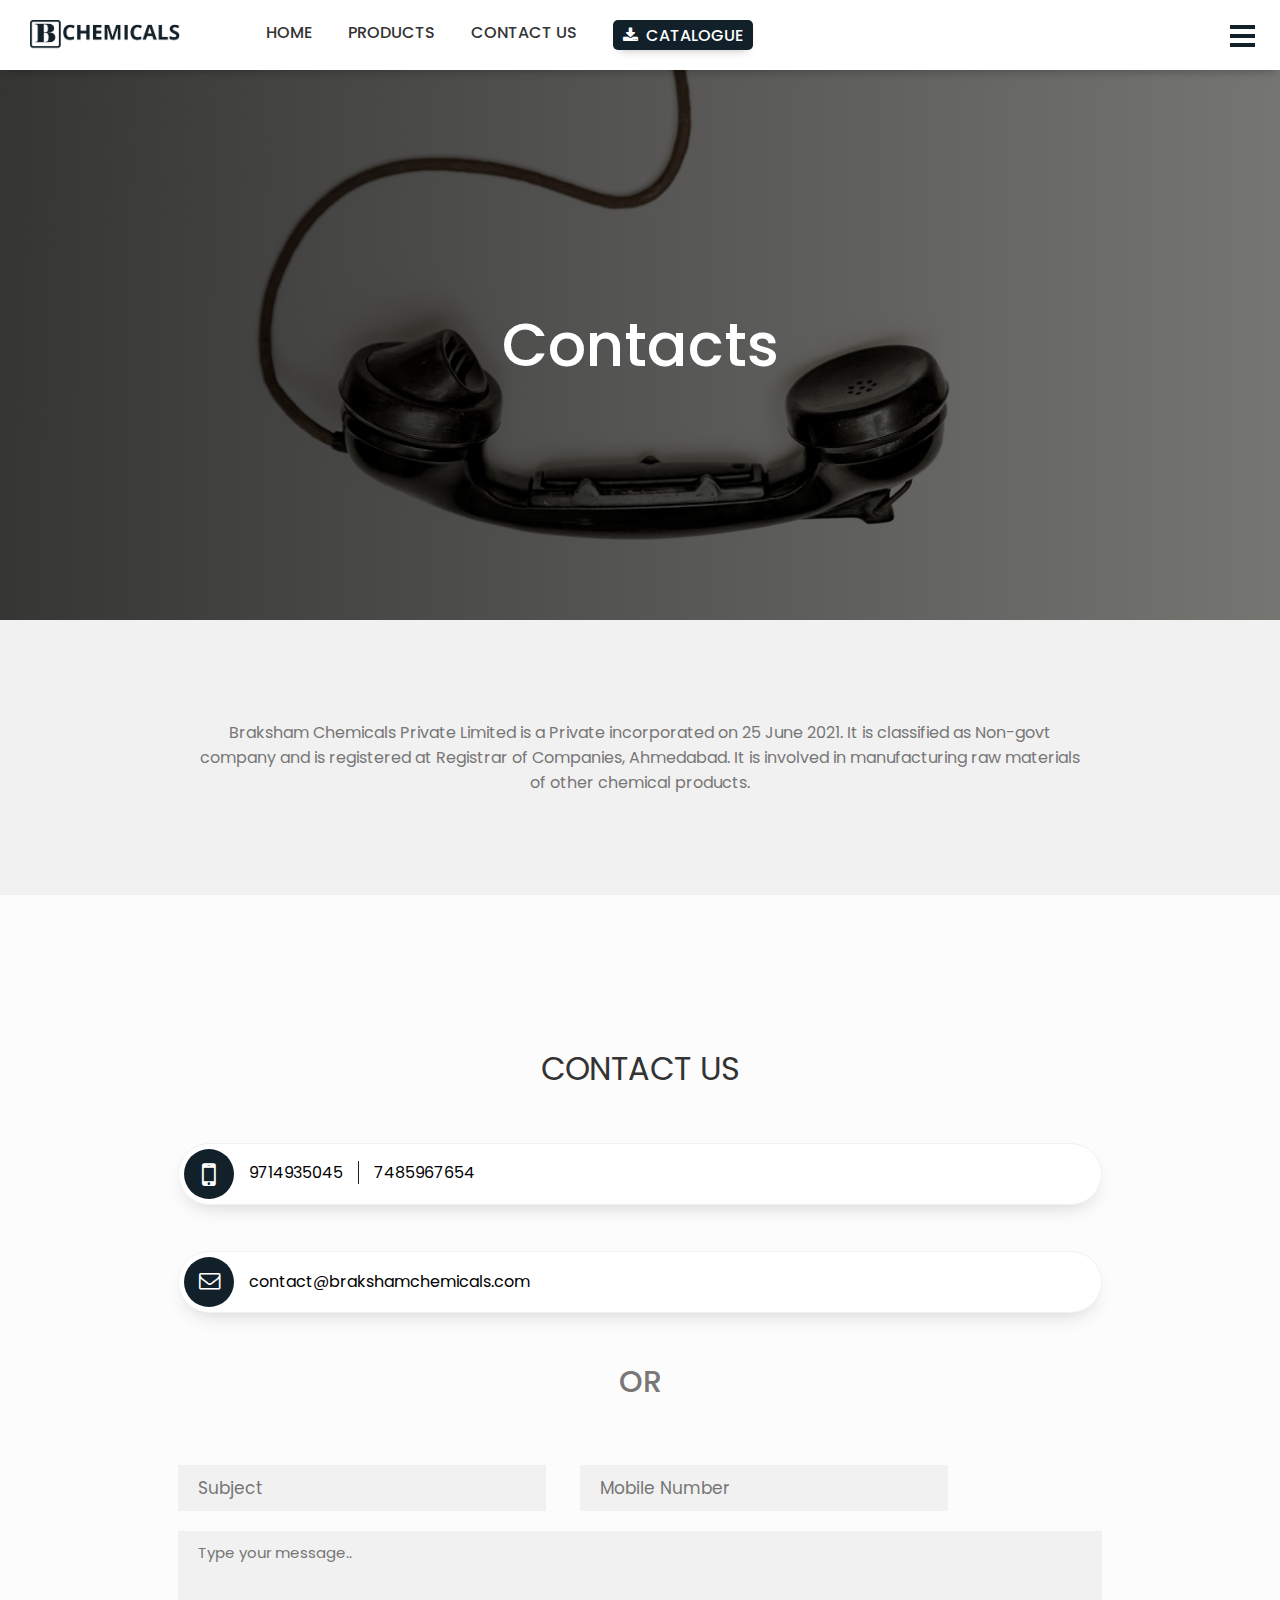
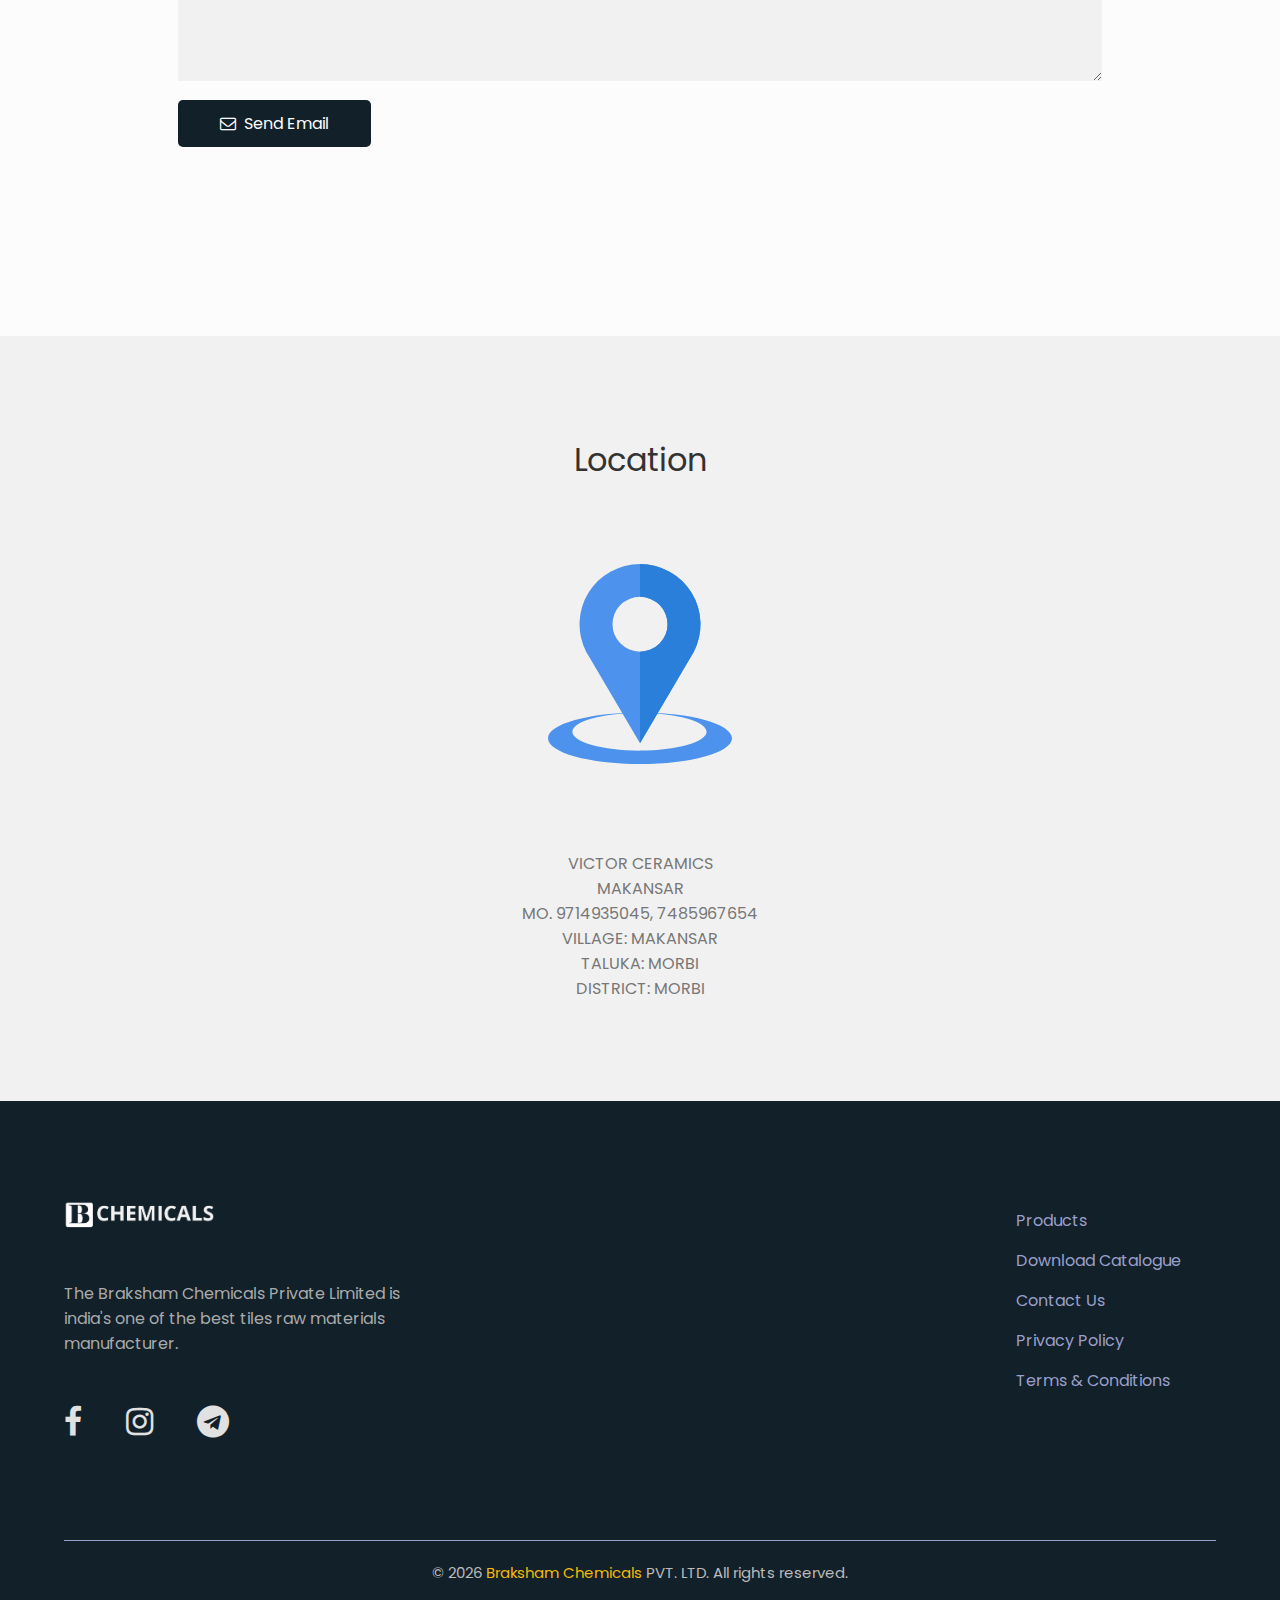
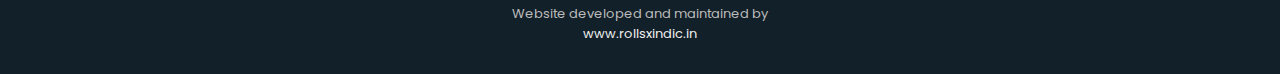
==== commit 3eb1550d: "changing test manufacturer to raw materials manufacturer" ====
--- a/contact.html
+++ b/contact.html
@@ -67,7 +67,7 @@
 
         <div class="about-contact">
             <p>
-                Braksham Chemicals Private Limited is a Private incorporated on 25 June 2021. It is classified as Non-govt company and is registered at Registrar of Companies, Ahmedabad. It is involved in manufacture of other chemical products.
+                Braksham Chemicals Private Limited is a Private incorporated on 25 June 2021. It is classified as Non-govt company and is registered at Registrar of Companies, Ahmedabad. It is involved in manufacturing raw materials of other chemical products.
             </p>
         </div>
 
@@ -103,7 +103,7 @@
         <div class="footer-top-ctr">
             <div class="footer-social-media-ctr">
                 <div class="footer-logo-ctr"><a href="index.html" class="footer-logo"><img class="footer-logo-img" src="./res/images/logofooter.png" alt="footer logo"></a></div>
-                <p class="footer-company-about">The Braksham Chemicals Private Limited is india's one of the best tiles manufacturer. It manufactures ceramic and porcelain tiles with non-toxic chemicals.</p>
+                <p class="footer-company-about">The Braksham Chemicals Private Limited is india's one of the best tiles raw materials manufacturer.</p>
                 <div class="social-media-ctr">
                     <a href=""><i class="fa fa-facebook fa-2x"></i></a>
                     <a href=""><i class="fa fa-instagram fa-2x"></i></a>
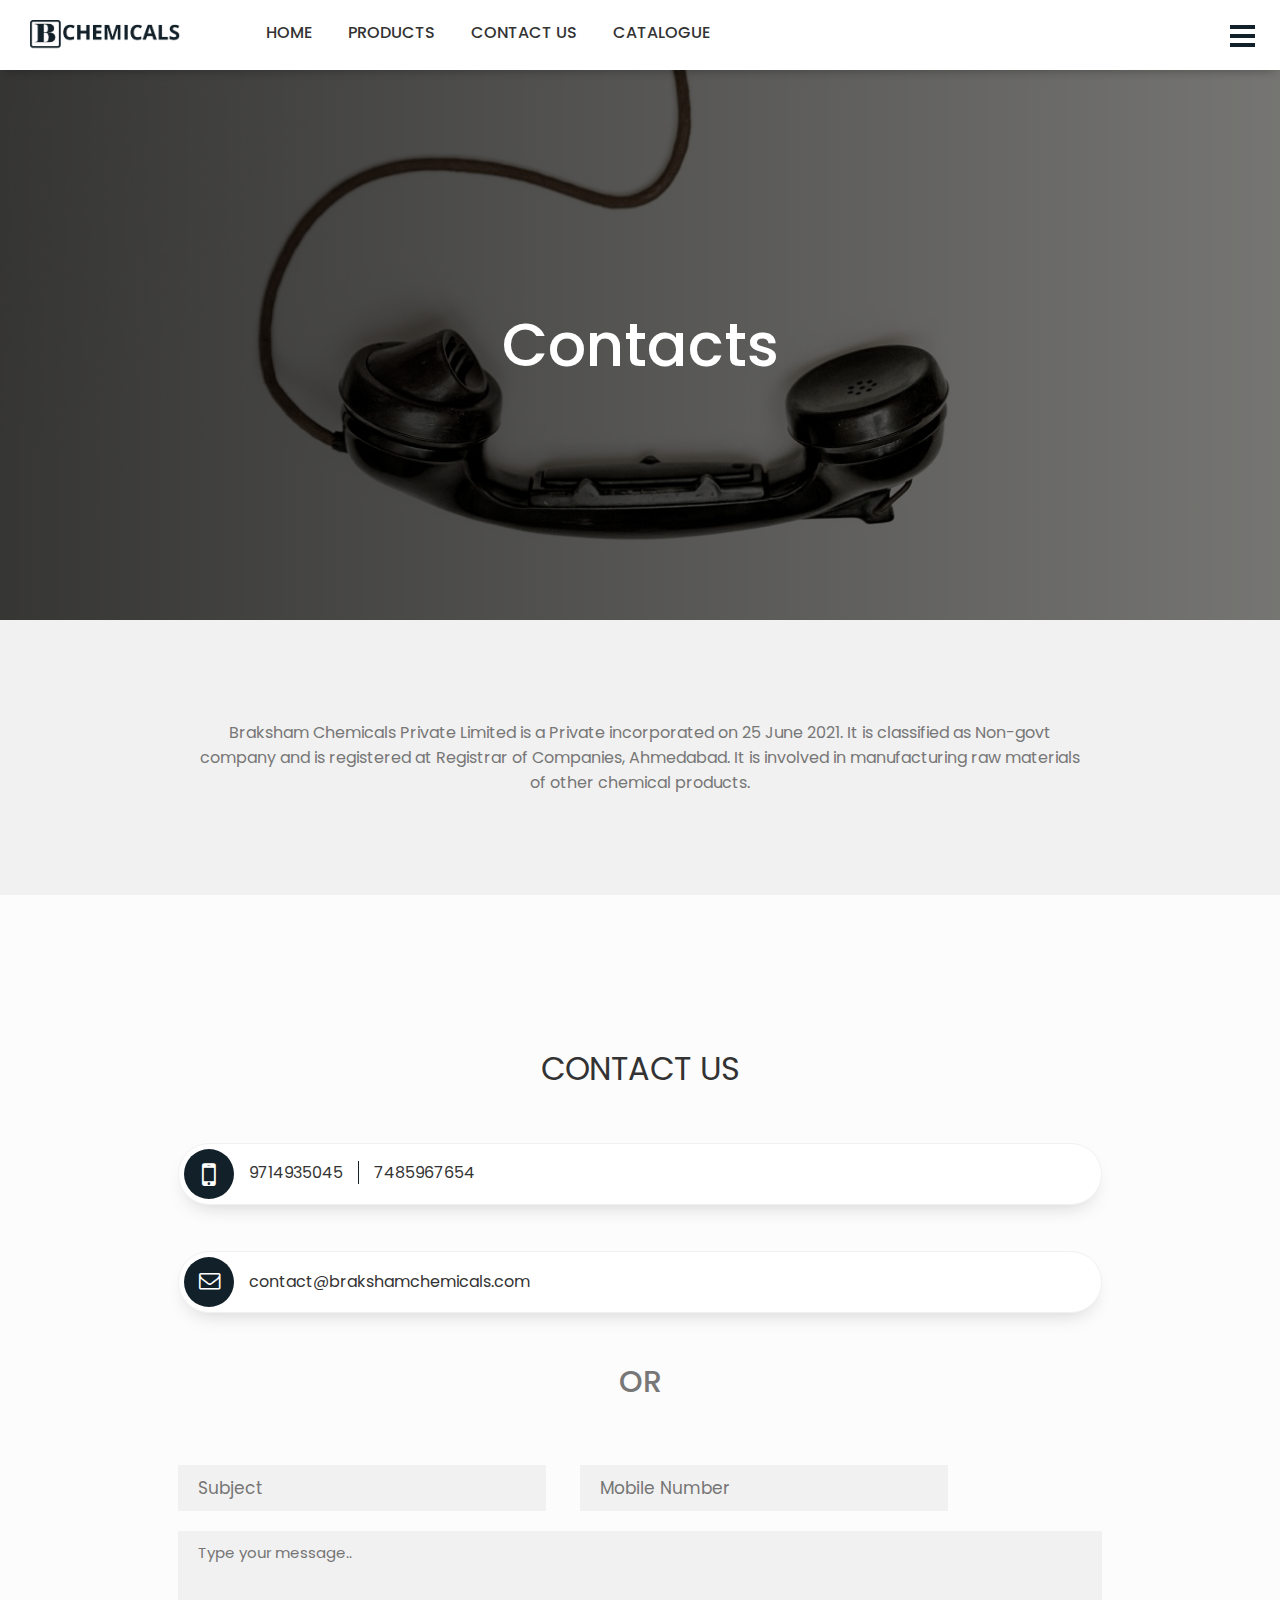
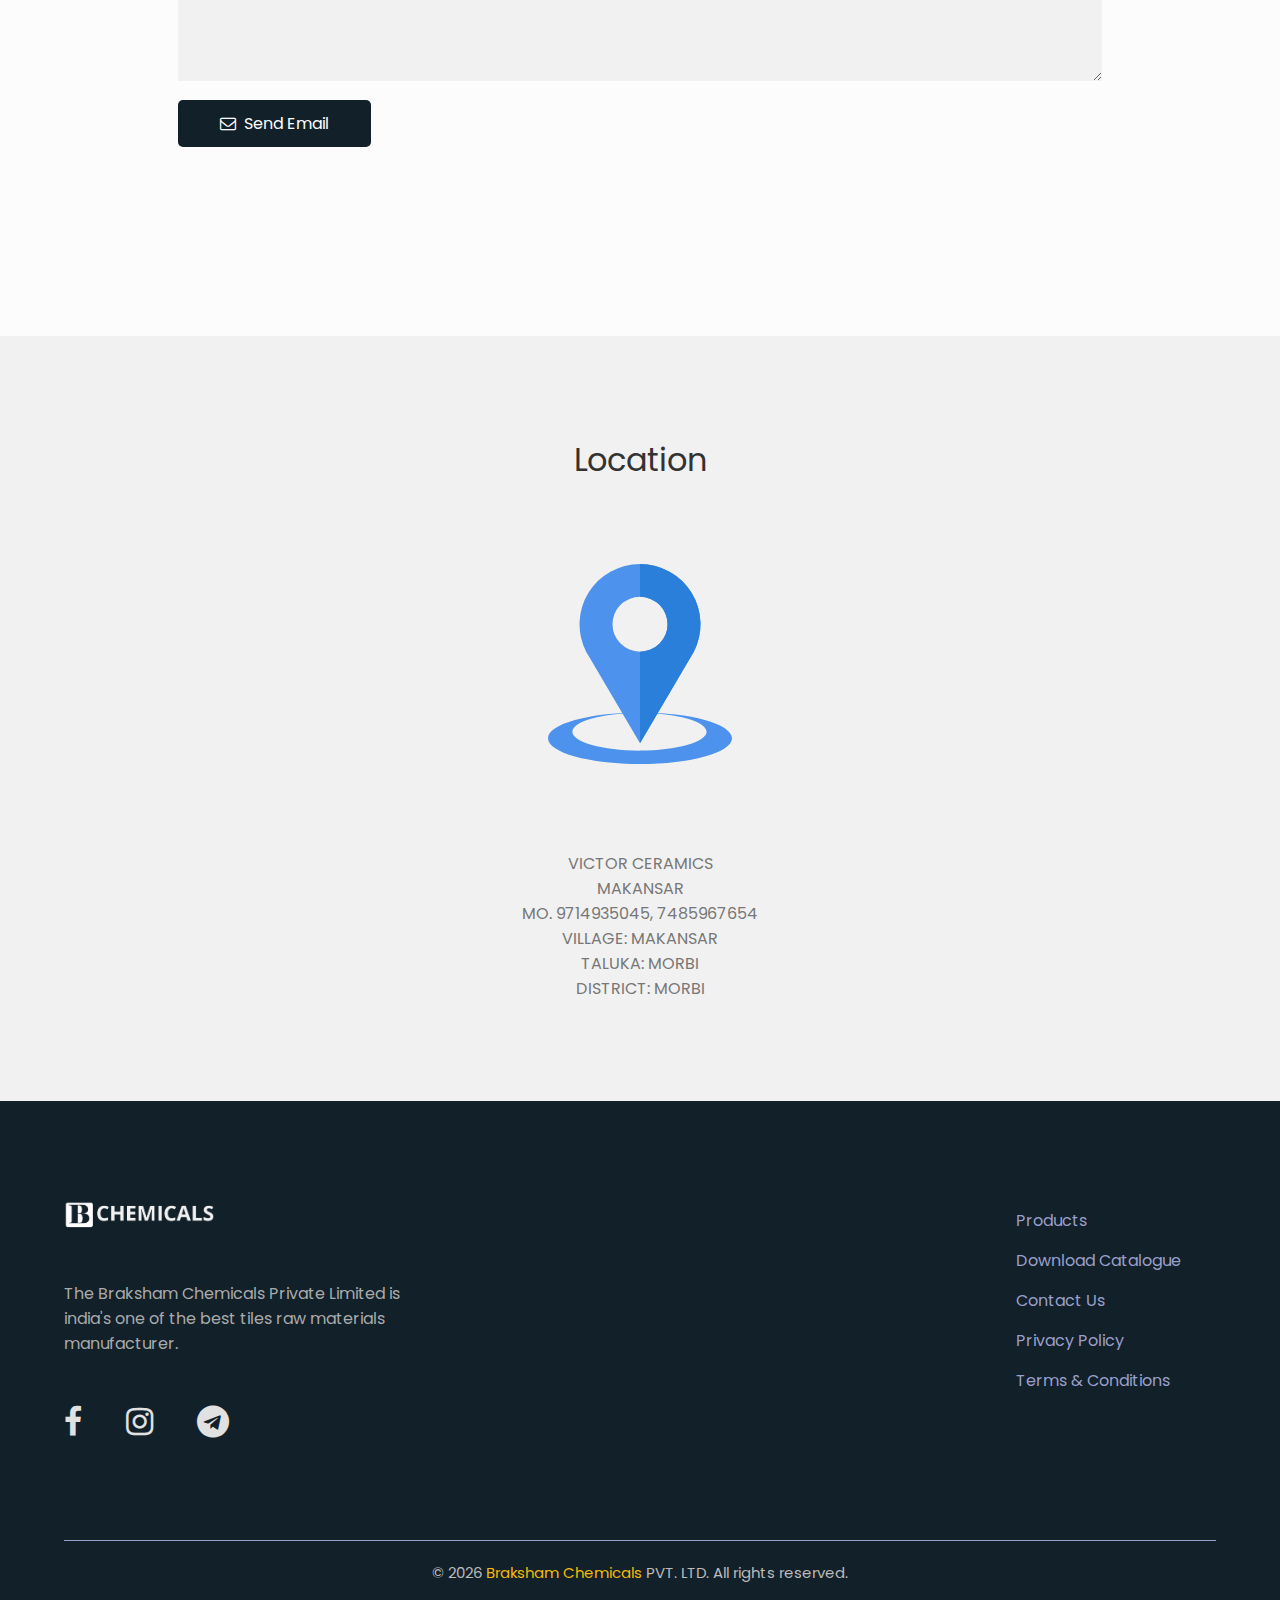
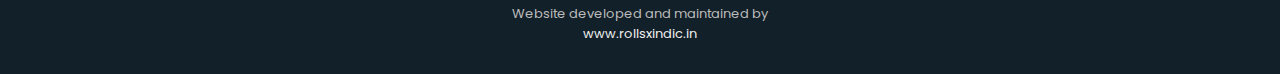
==== commit 47db7d59: "redirect to the contact app functionality added" ====
--- a/contact.html
+++ b/contact.html
@@ -38,7 +38,7 @@
             <a href="index.html" class="btn header-btn">HOME</a>
             <a href="product.html" class="btn header-btn">PRODUCTS</a>
             <a href="contact.html" class="btn header-btn">CONTACT US</a>
-            <a href="./res/pdf/catalogue.pdf" class="header-btn header-catalogue-btn" target="_blank"><i class="fa fa-download">&nbsp;&nbsp;</i>CATALOGUE</a>
+            <a href="./res/pdf/catalogue.pdf" class="btn header-btn" target="_blank">CATALOGUE</a>
         </div>
         <div class="menu-bar" onclick="toggleMenu()">
             <div class="line line1"></div>
@@ -52,8 +52,8 @@
             <div class="header-menu-btn-ctr">
                 <a href="index.html" class="btn header-menu-btn">HOME</a>
                 <a href="product.html" class="btn header-menu-btn">PRODUCTS</a>
+                <a href="contact.html" class="btn header-menu-btn">CONTACT US</a>
                 <a href="res/pdf/catalogue.pdf" class="btn header-menu-btn" target="_blank">CATALOGUE</a>
-                <a href="contact.html" class="btn header-menu-btn">CONTACT US</a>
             </div>
         </div>
     </div> 
@@ -75,7 +75,7 @@
         <div class="contact-us-ctr">
             <div class="contact-us-info-ctr">
                 <h1 class="contact-us-header">CONTACT US</h1>
-                <div class="mobile-number"><span class="mobile-icon"><i class="fa fa-mobile fa-2x"></i></span><span title="click to copy" class="mob-1">9714935045</span><span title="click to copy" class="mob-2">7485967654</span></div>
+                <div class="mobile-number"><span class="mobile-icon"><i class="fa fa-mobile fa-2x"></i></span><a href="tel:9714935045" class="mob-1">9714935045</a><a href="tel:7485967654" class="mob-2">7485967654</a></div>
 
                 <div class="email-address"><span class="email-icon"><i class="fa fa-envelope-o fa-lg"></i></span><span title="click to copy" class="email-1">contact@brakshamchemicals.com</span></div>
 
--- a/css/style.css
+++ b/css/style.css
@@ -102,7 +102,7 @@
   width: 100%;
 }
 
-.header-catalogue-btn {
+/* .header-catalogue-btn {
   padding-top: 0.3rem;
   margin-left: 3.6rem;
   font-size: 1.6rem;
@@ -120,7 +120,7 @@
 .header-catalogue-btn:hover {
   transform: translateY(-2px);
   box-shadow: 0 10px 15px -6px #bbb;
-}
+} */
 
 .menu-bar {
   cursor: pointer;
@@ -676,6 +676,8 @@
 .mob-1,
 .mob-2,
 .email-1 {
+  text-decoration: none;
+  color: #333;
   padding: 0 1.5rem;
   cursor: pointer;
   transition: all 0.2s;
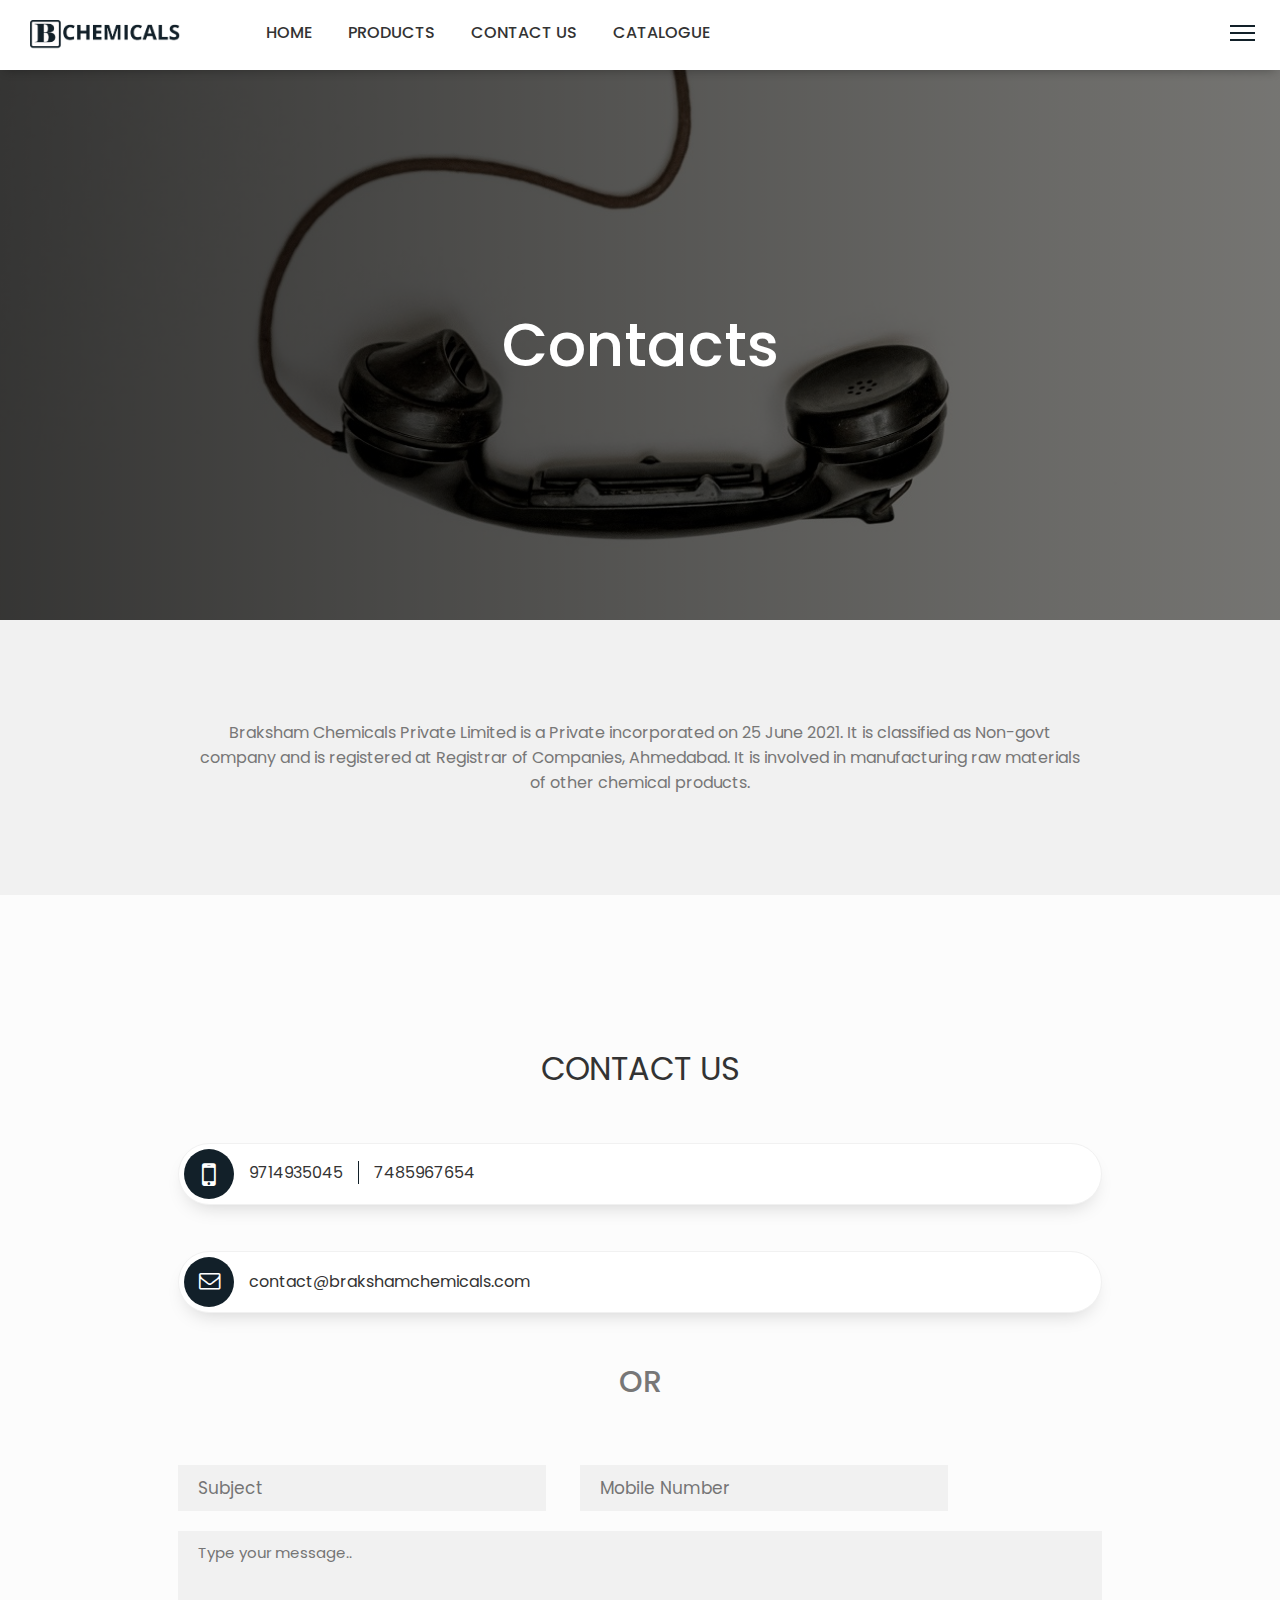
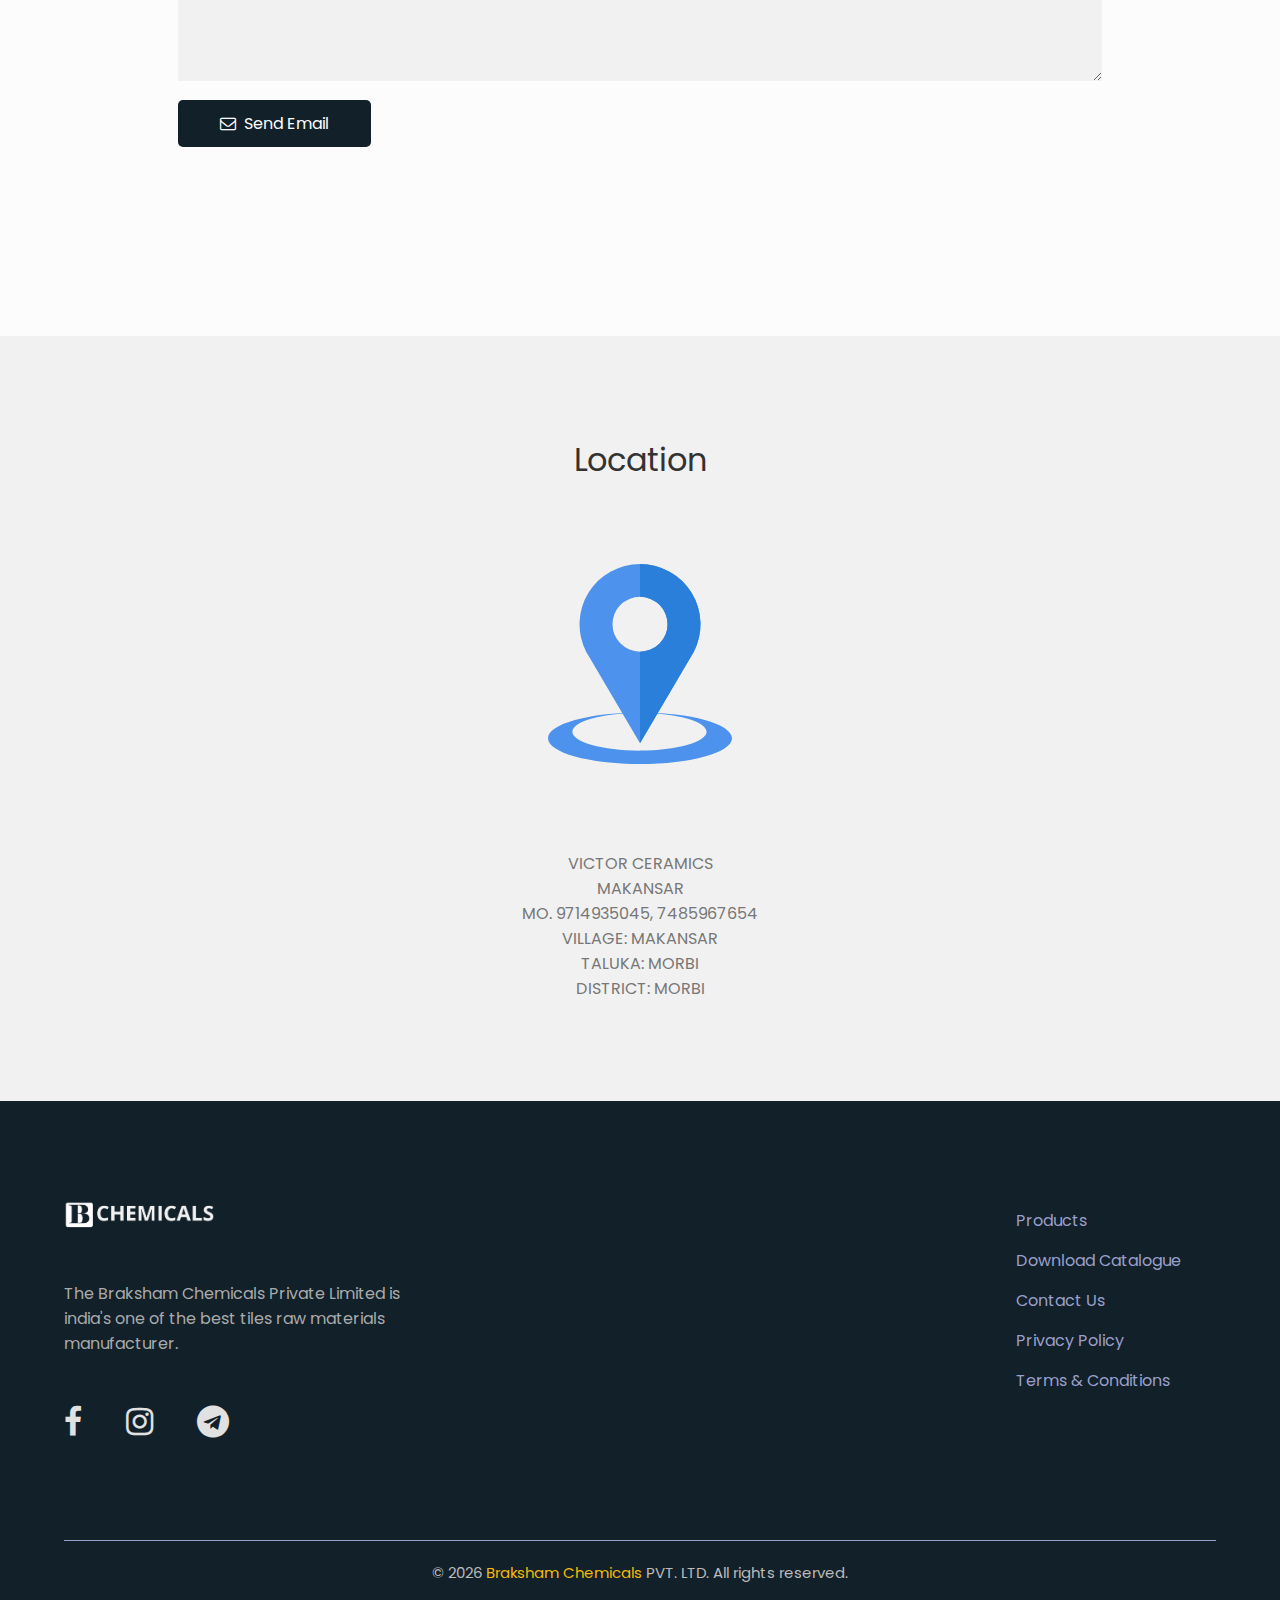
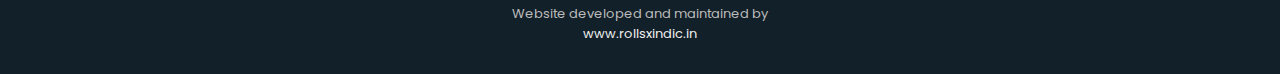
==== commit aa54c0ee: "hamberger menu update" ====
--- a/contact.html
+++ b/contact.html
@@ -48,7 +48,6 @@
     </div>
     <div class="header-menu">
         <div class="header-menu-inner">
-            <span class="header-menu-close-btn"><i class="fa fa-close fa-lg"></i></span>
             <div class="header-menu-btn-ctr">
                 <a href="index.html" class="btn header-menu-btn">HOME</a>
                 <a href="product.html" class="btn header-menu-btn">PRODUCTS</a>
--- a/css/style.css
+++ b/css/style.css
@@ -130,7 +130,7 @@
 }
 
 .line {
-  height: 4px;
+  height: 2px;
   width: 25px;
   background-color: #122029;
   margin: 5px;
@@ -178,8 +178,8 @@
 }
 
 .header-menu-btn-ctr {
-  height: 20rem;
-  width: 20rem;
+  height: auto;
+  width: 25rem;
   padding: 2%;
   position: absolute;
   top: 50%;
@@ -676,6 +676,7 @@
 .mob-1,
 .mob-2,
 .email-1 {
+  -webkit-text-decoration: none;
   text-decoration: none;
   color: #333;
   padding: 0 1.5rem;
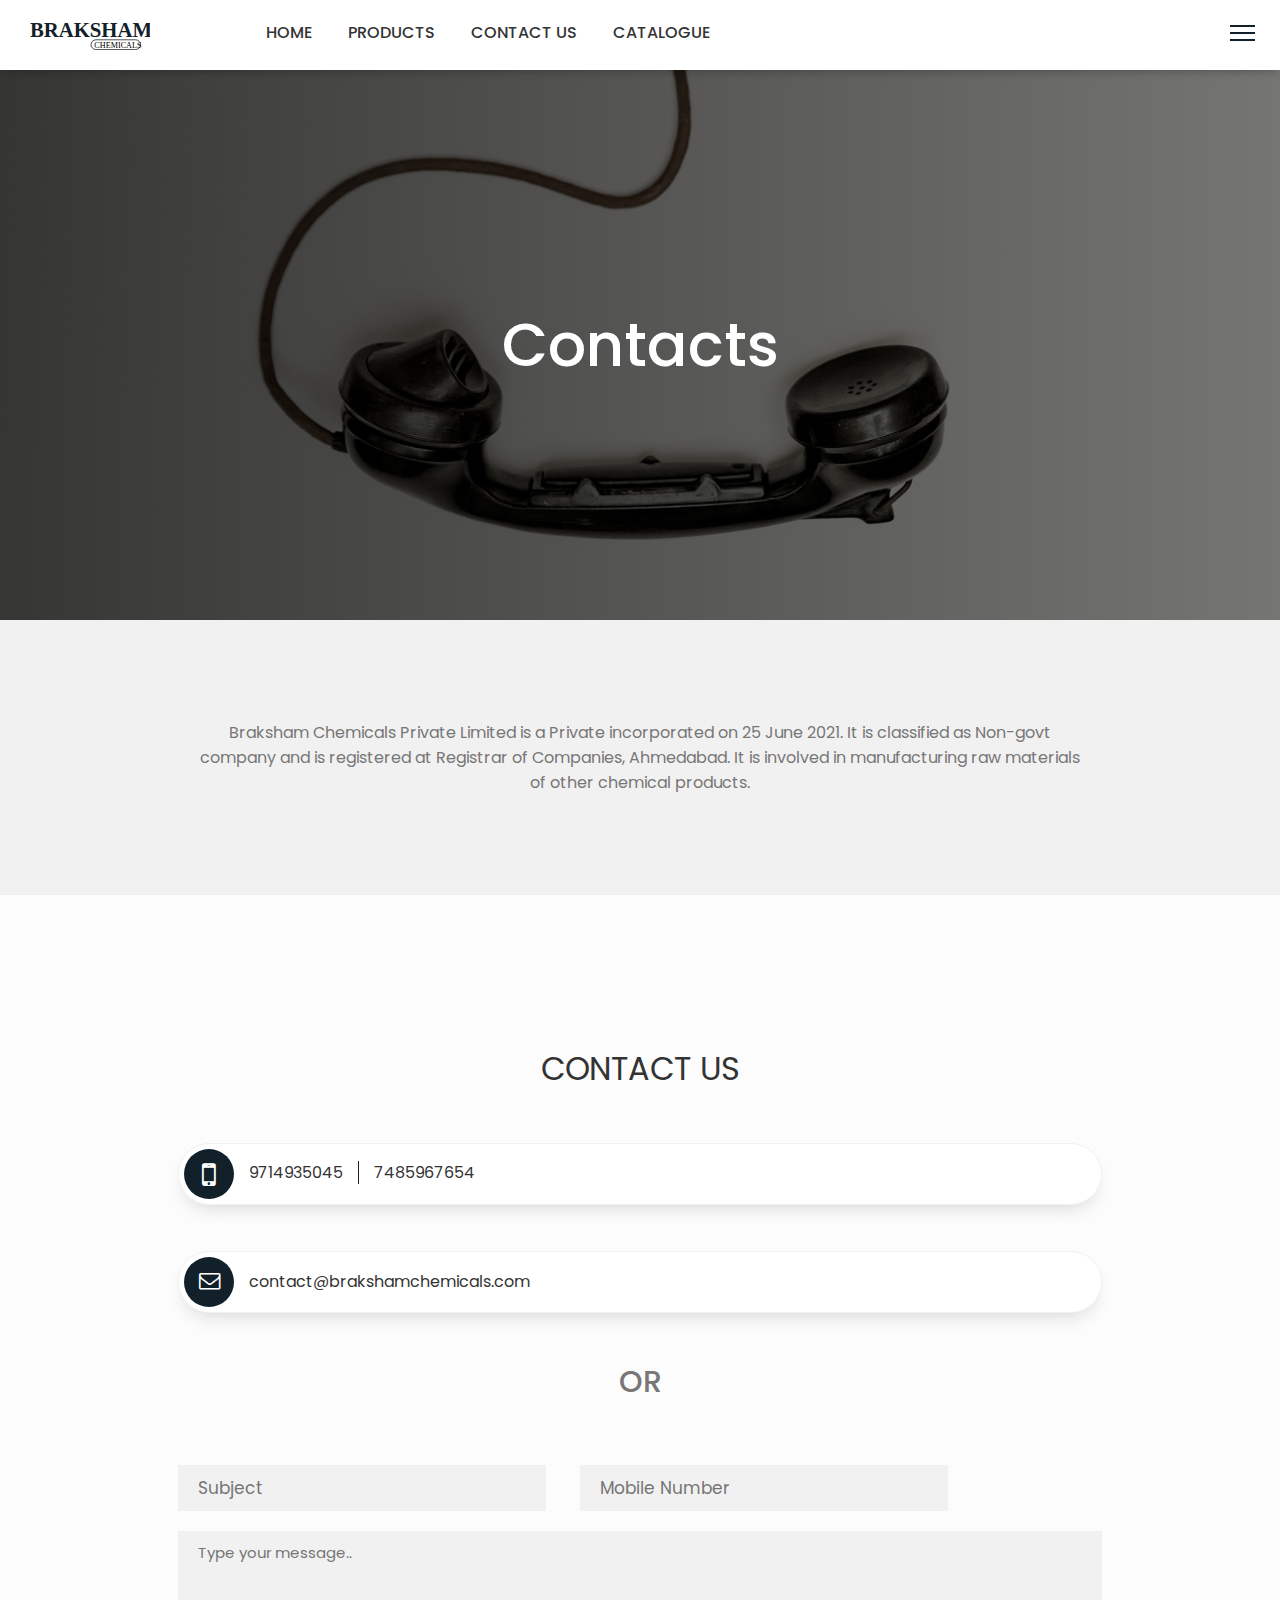
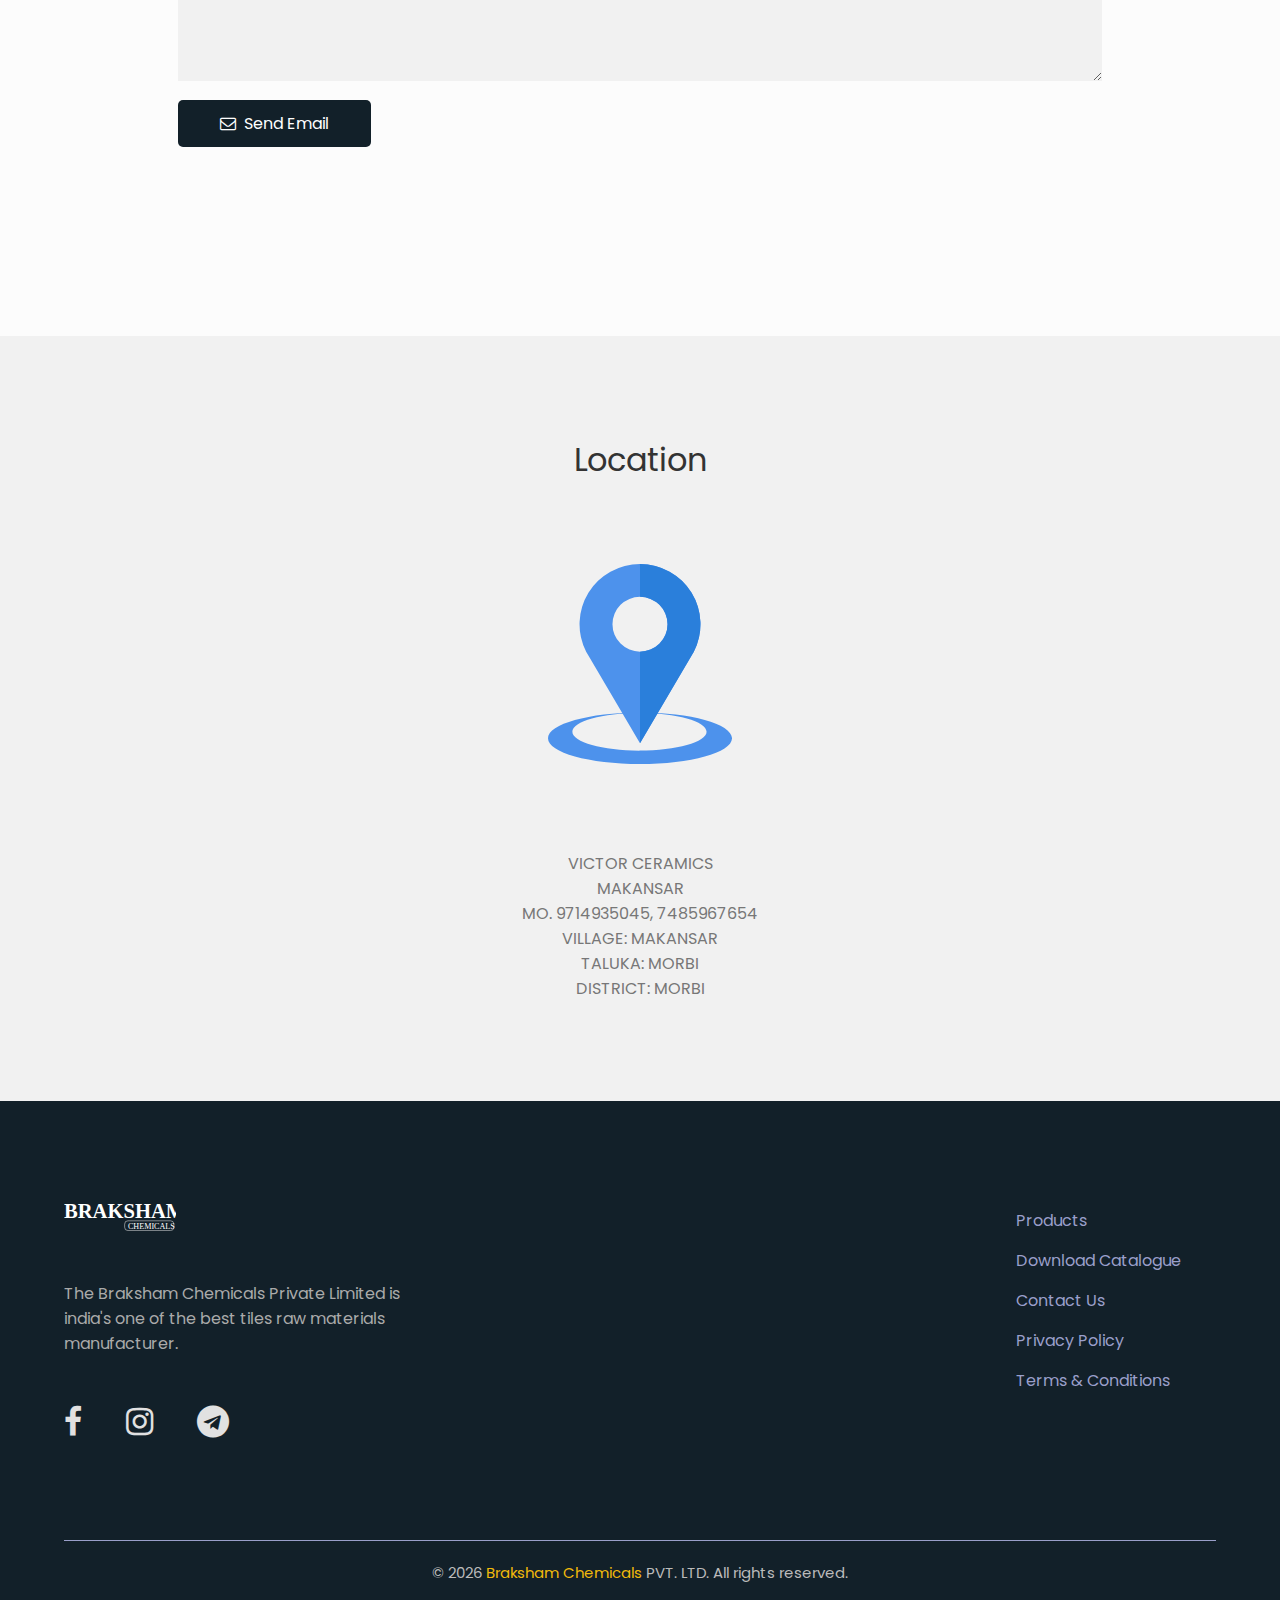
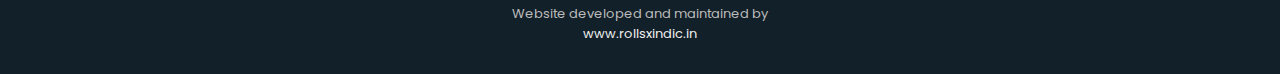
==== commit a12aee79: "change logo" ====
--- a/contact.html
+++ b/contact.html
@@ -33,7 +33,7 @@
 <body>
     <!-- Header -->
     <div class="header">
-        <div class="header-logo-ctr"><a href="index.html" class="header-logo"><img class="header-logo-img" src="./res/images/logo.png" alt="Logo"></a></div>
+        <div class="header-logo-ctr"><a href="index.html" class="header-logo"><img class="header-logo-img" src="./res/images/logobraksham_new.svg" alt="Logo"></a></div>
         <div class="header-btn-ctr">
             <a href="index.html" class="btn header-btn">HOME</a>
             <a href="product.html" class="btn header-btn">PRODUCTS</a>
@@ -101,7 +101,7 @@
     <div class="footer" id="footer">
         <div class="footer-top-ctr">
             <div class="footer-social-media-ctr">
-                <div class="footer-logo-ctr"><a href="index.html" class="footer-logo"><img class="footer-logo-img" src="./res/images/logofooter.png" alt="footer logo"></a></div>
+                <div class="footer-logo-ctr"><a href="index.html" class="footer-logo"><img class="footer-logo-img" src="./res/images/logobraksham_white.svg" alt="footer logo"></a></div>
                 <p class="footer-company-about">The Braksham Chemicals Private Limited is india's one of the best tiles raw materials manufacturer.</p>
                 <div class="social-media-ctr">
                     <a href=""><i class="fa fa-facebook fa-2x"></i></a>
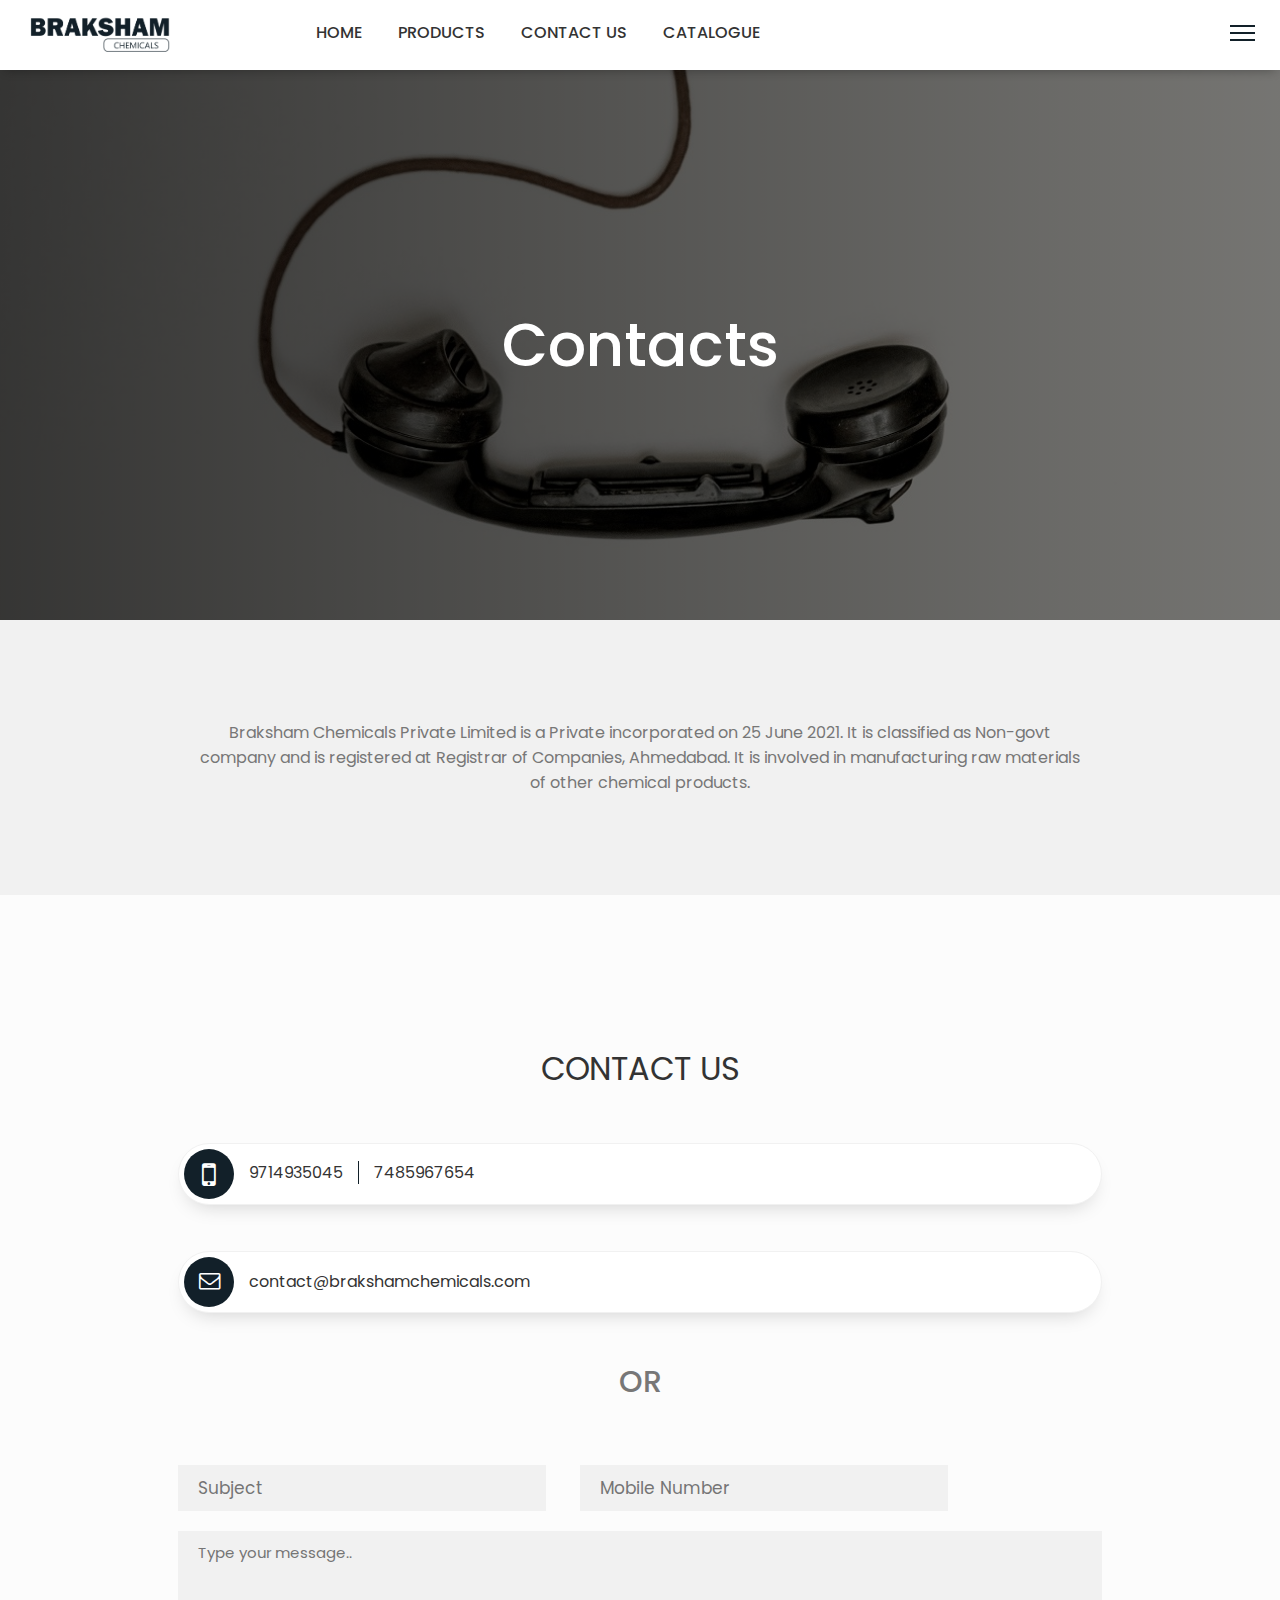
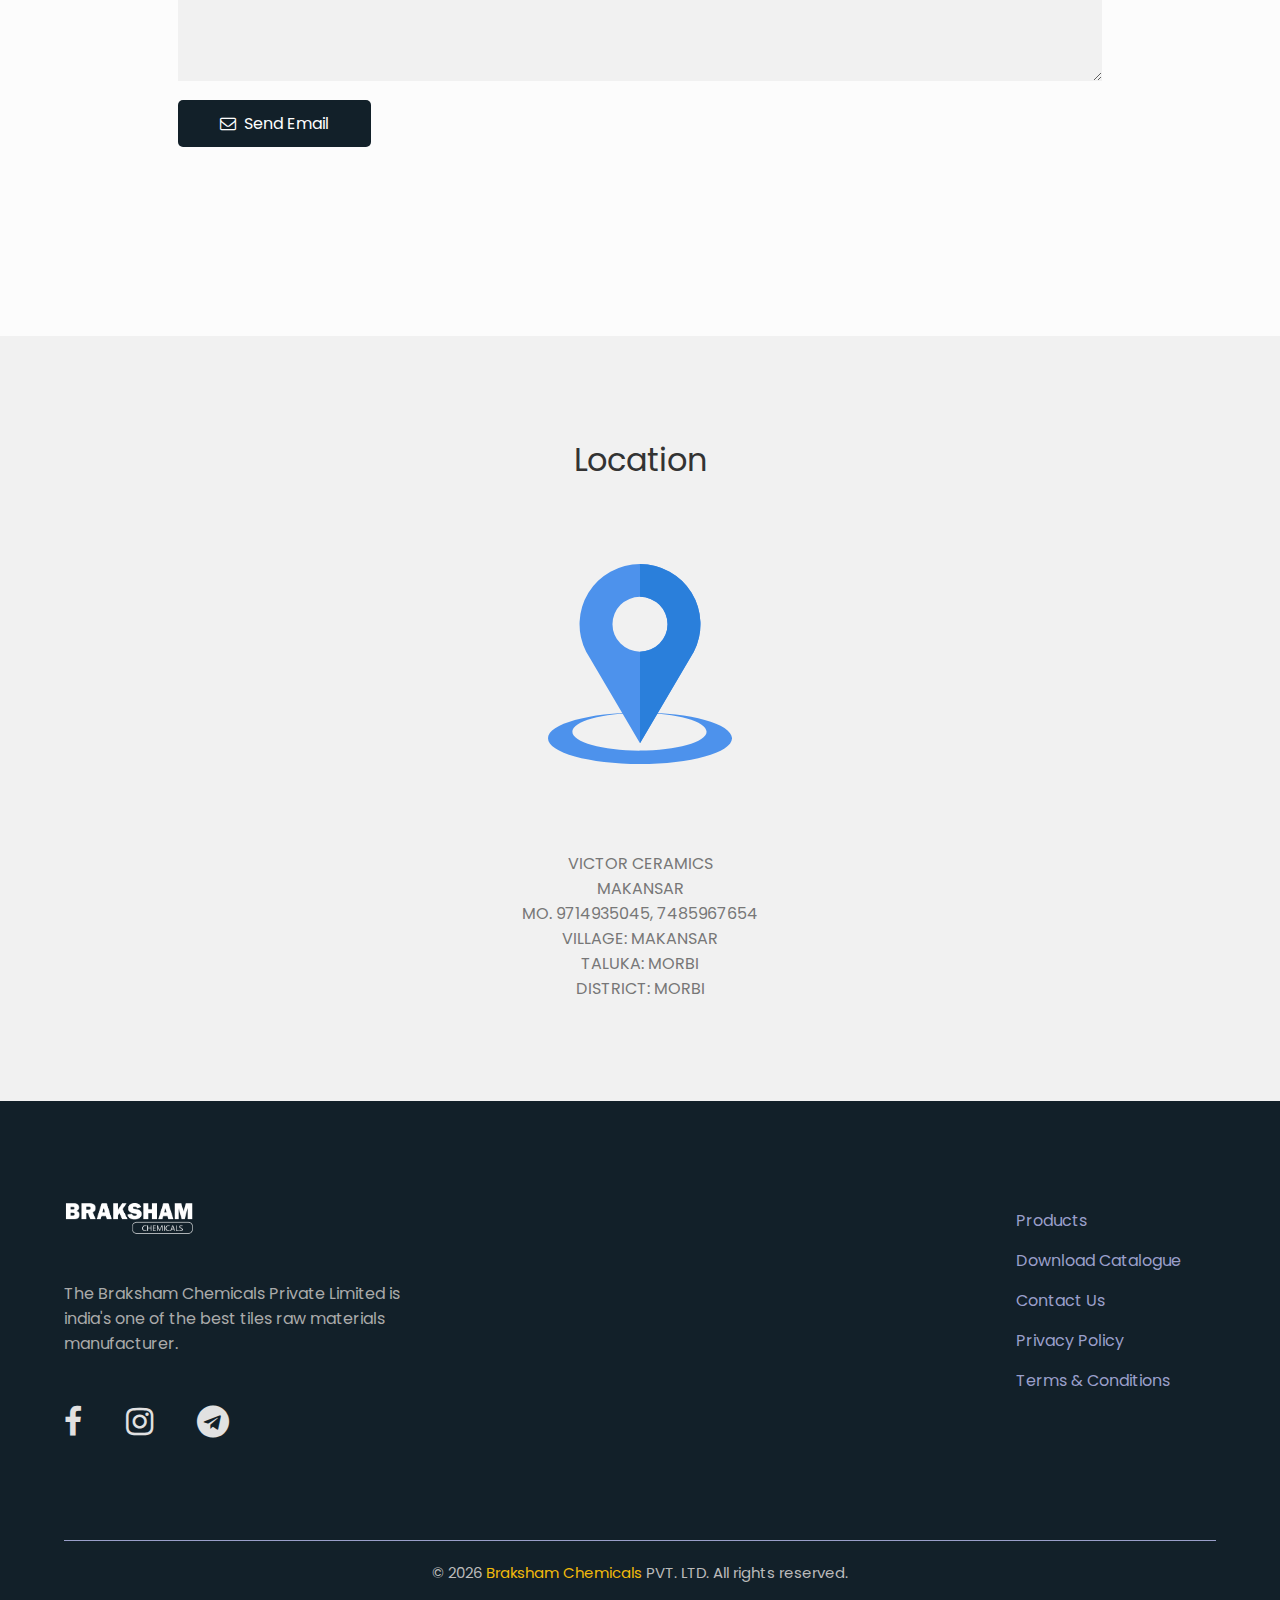
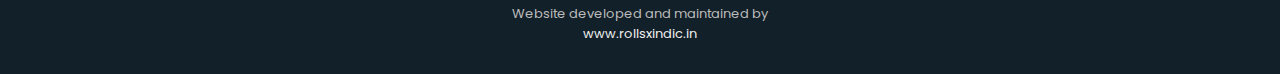
==== commit eddb16a2: "logo changed from svg to png and some minor edits" ====
--- a/contact.html
+++ b/contact.html
@@ -33,7 +33,7 @@
 <body>
     <!-- Header -->
     <div class="header">
-        <div class="header-logo-ctr"><a href="index.html" class="header-logo"><img class="header-logo-img" src="./res/images/logobraksham_new.svg" alt="Logo"></a></div>
+        <div class="header-logo-ctr"><a href="index.html" class="header-logo"><img class="header-logo-img" src="./res/images/logobraksham_new.png" alt="Logo"></a></div>
         <div class="header-btn-ctr">
             <a href="index.html" class="btn header-btn">HOME</a>
             <a href="product.html" class="btn header-btn">PRODUCTS</a>
@@ -101,7 +101,7 @@
     <div class="footer" id="footer">
         <div class="footer-top-ctr">
             <div class="footer-social-media-ctr">
-                <div class="footer-logo-ctr"><a href="index.html" class="footer-logo"><img class="footer-logo-img" src="./res/images/logobraksham_white.svg" alt="footer logo"></a></div>
+                <div class="footer-logo-ctr"><a href="index.html" class="footer-logo"><img class="footer-logo-img" src="./res/images/logobraksham_white.png" alt="footer logo"></a></div>
                 <p class="footer-company-about">The Braksham Chemicals Private Limited is india's one of the best tiles raw materials manufacturer.</p>
                 <div class="social-media-ctr">
                     <a href=""><i class="fa fa-facebook fa-2x"></i></a>
--- a/css/style.css
+++ b/css/style.css
@@ -52,7 +52,7 @@
 
 .header-logo-ctr {
   height: 3rem;
-  width: 20rem;
+  width: 25rem;
   margin-top: 1rem;
   position: relative;
 }
@@ -66,7 +66,7 @@
 }
 
 .header-logo-img {
-  height: 3rem;
+  height: 3.5rem;
   vertical-align: middle;
 }
 
@@ -760,7 +760,7 @@
 }
 
 .footer-logo-img {
-  height: 3rem;
+  height: 3.5rem;
 }
 
 .footer-company-about {
